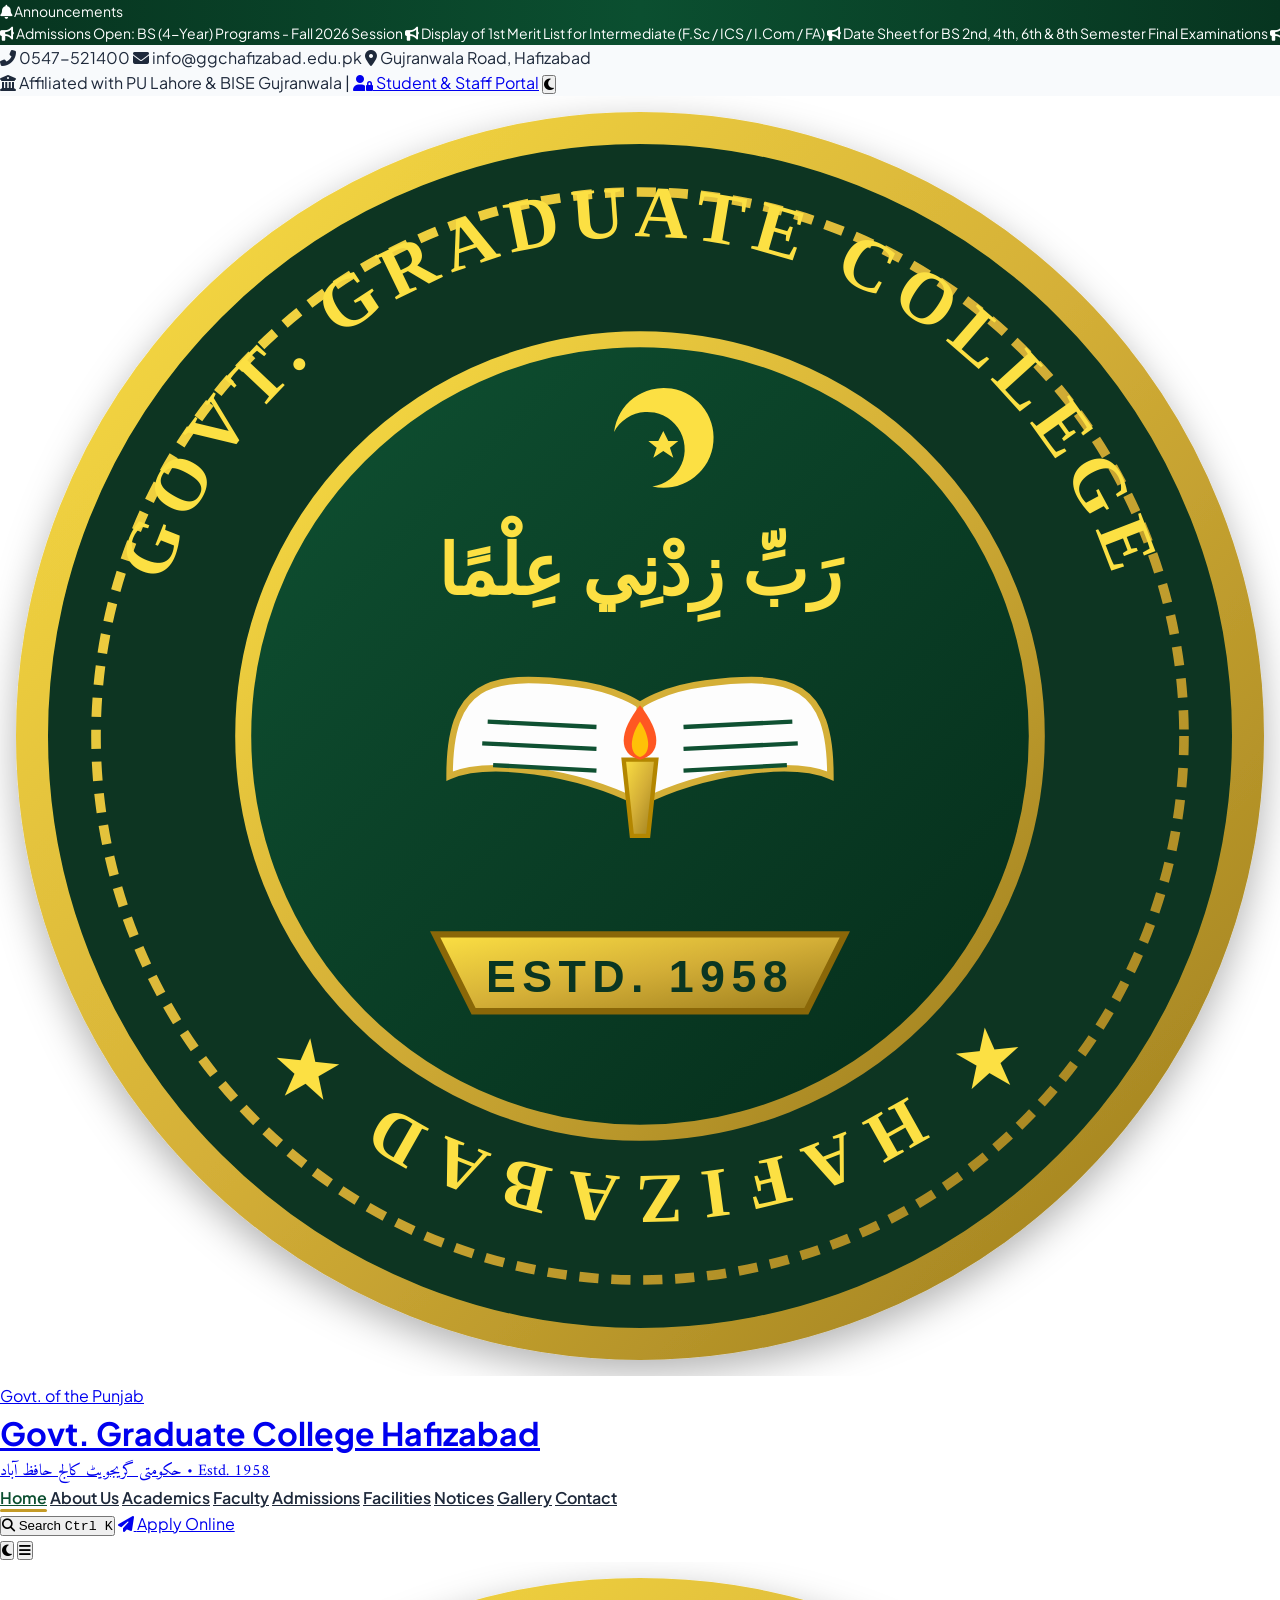
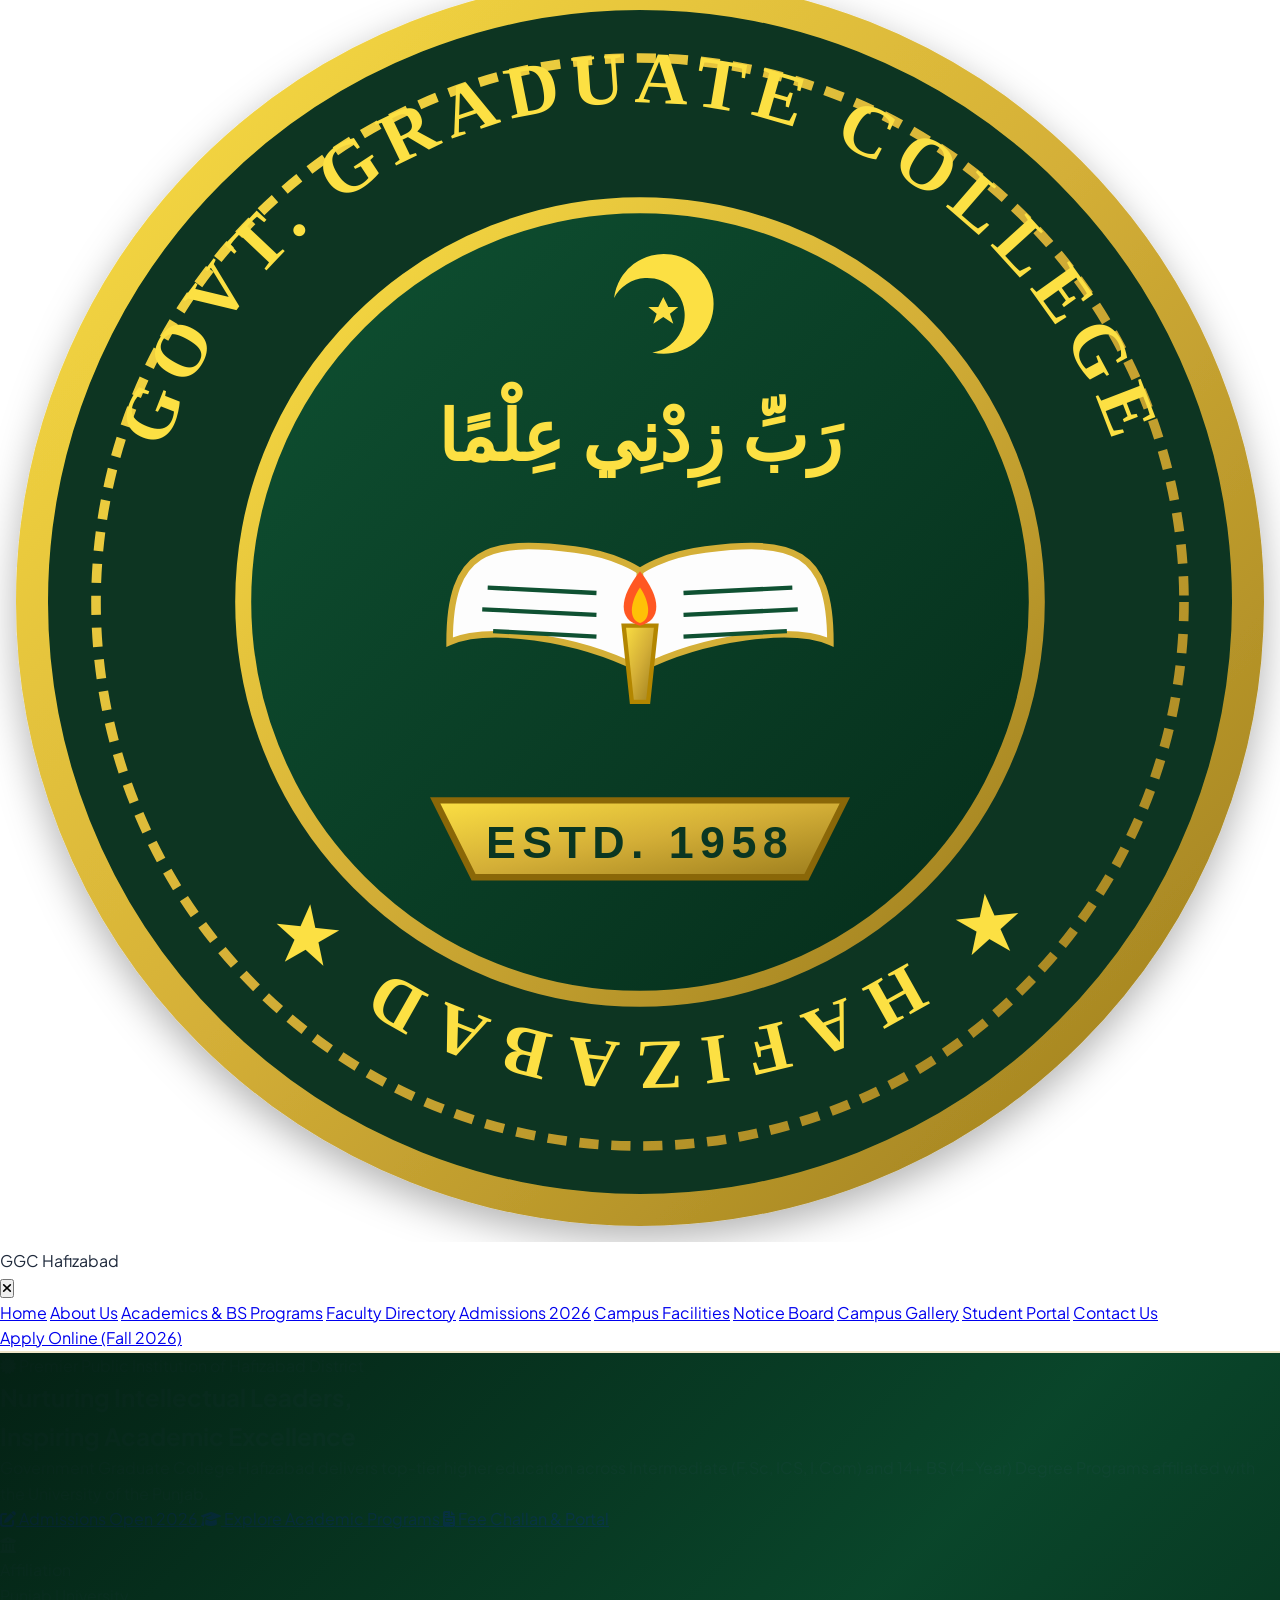
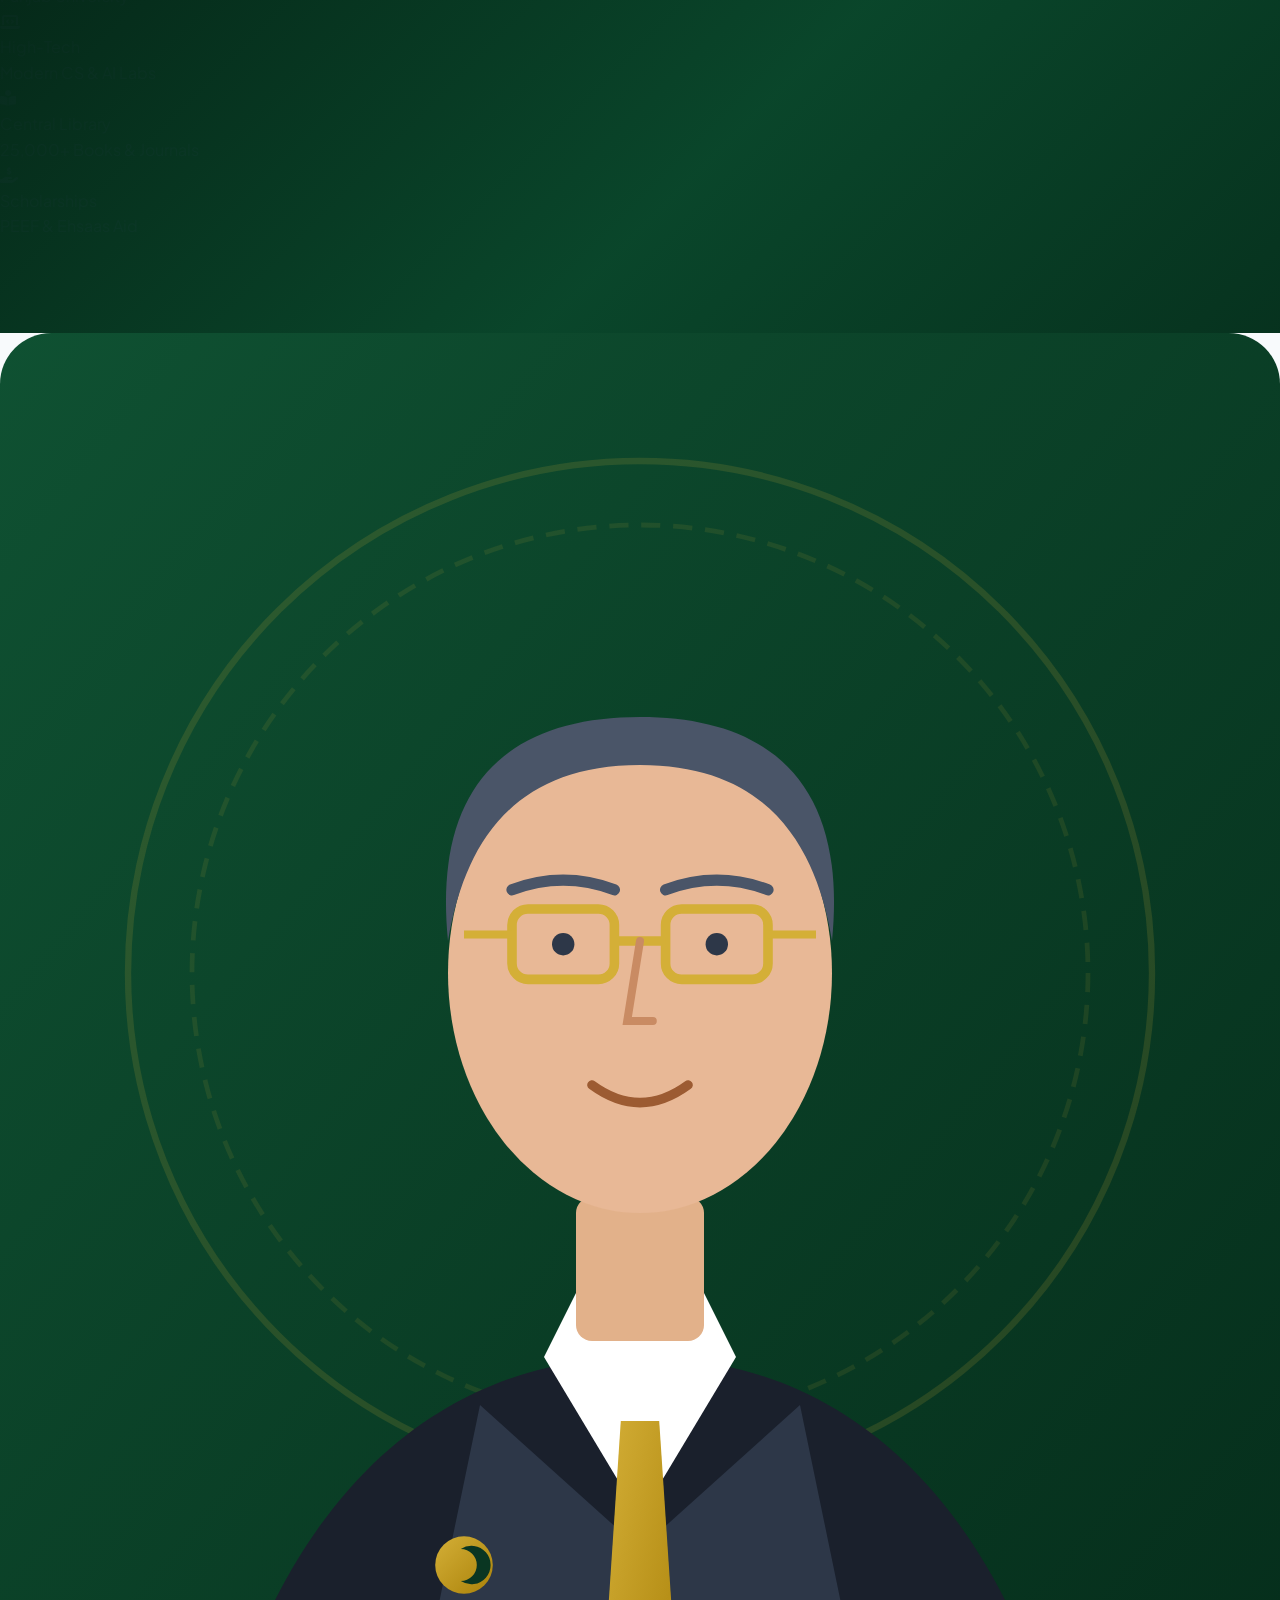
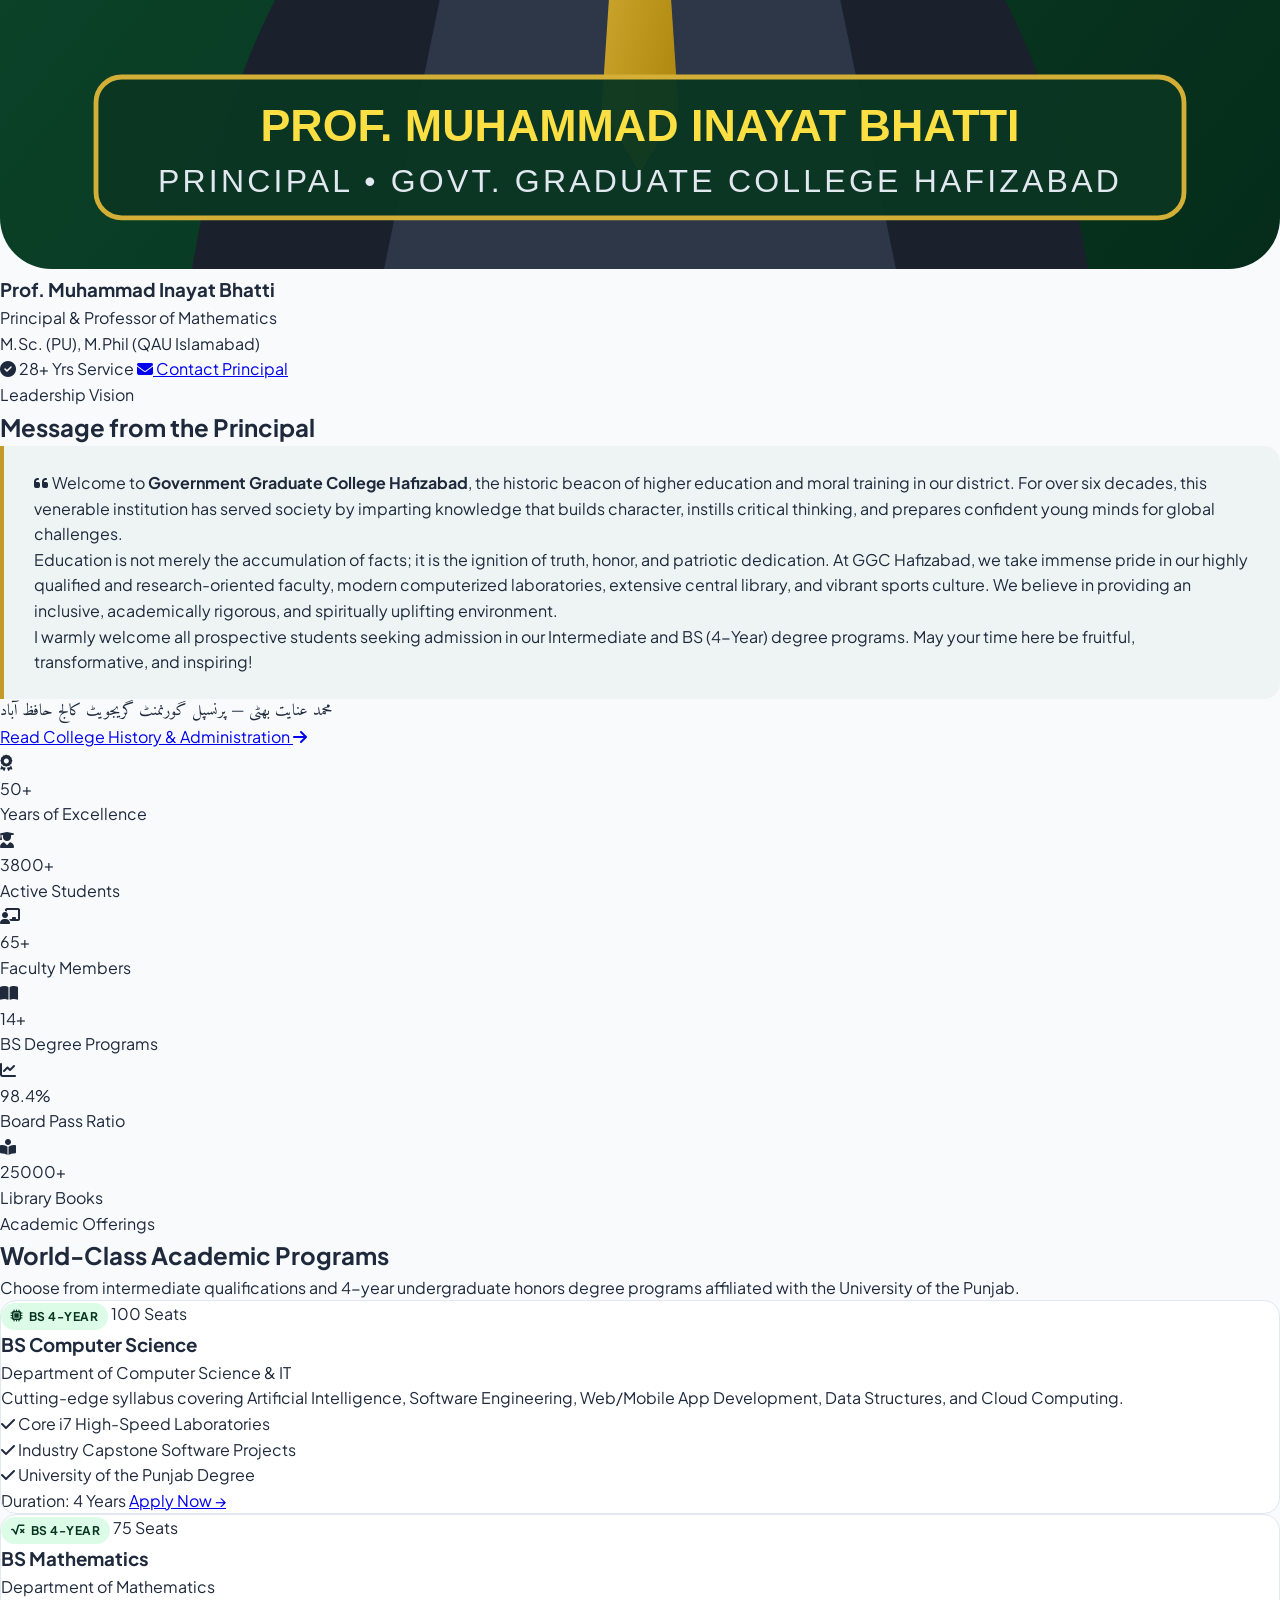
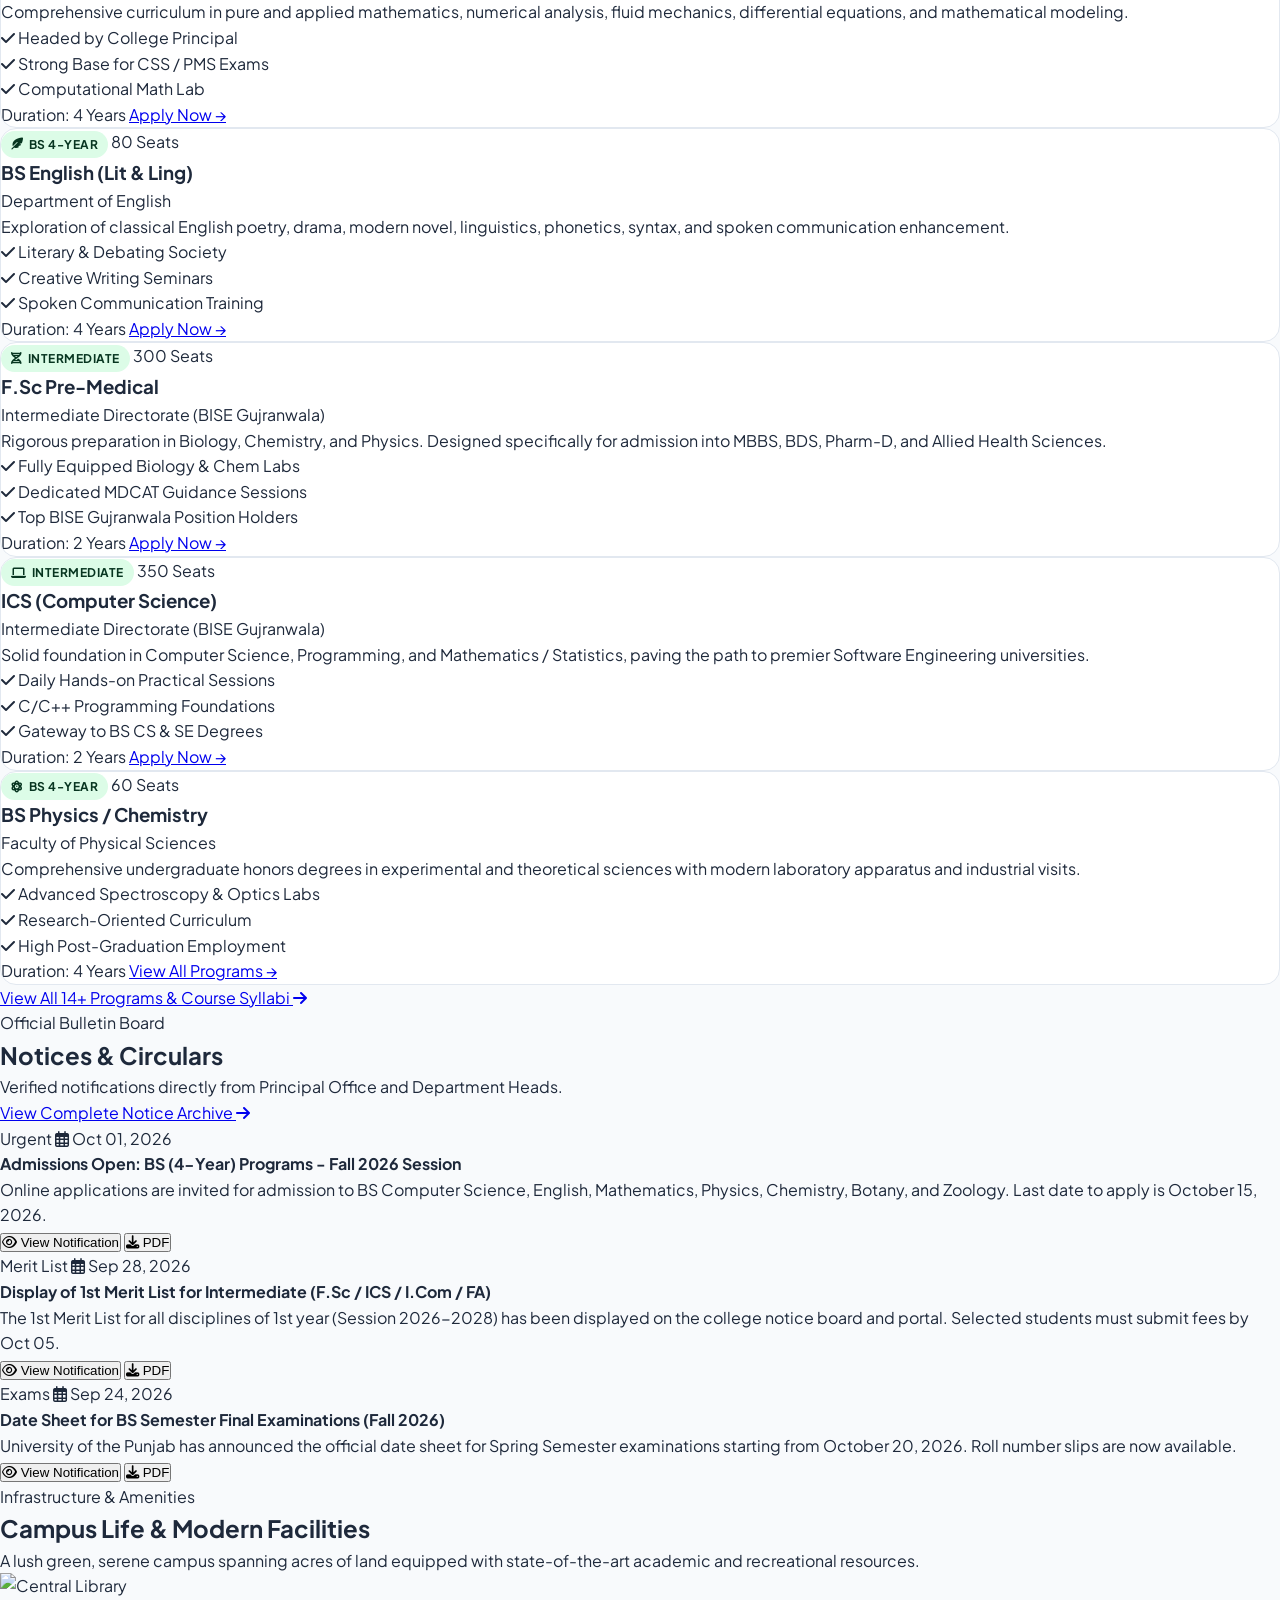
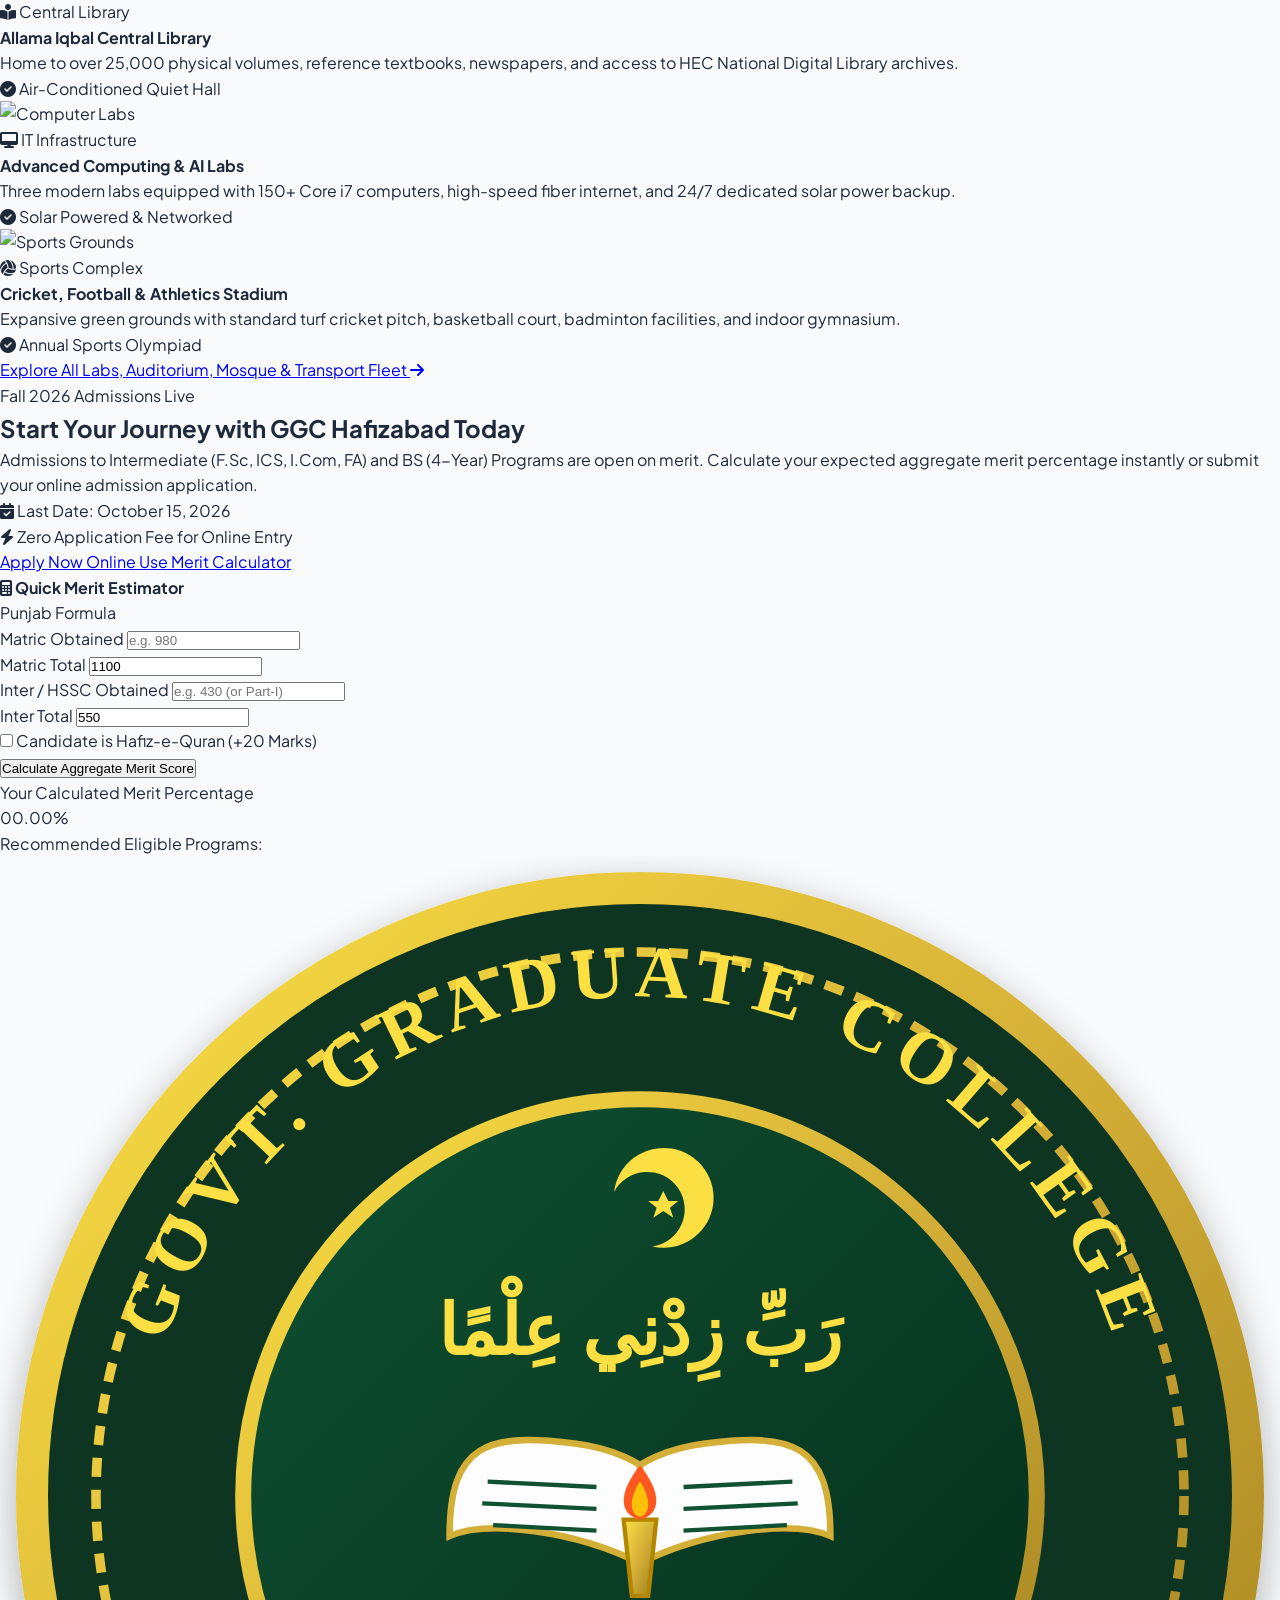
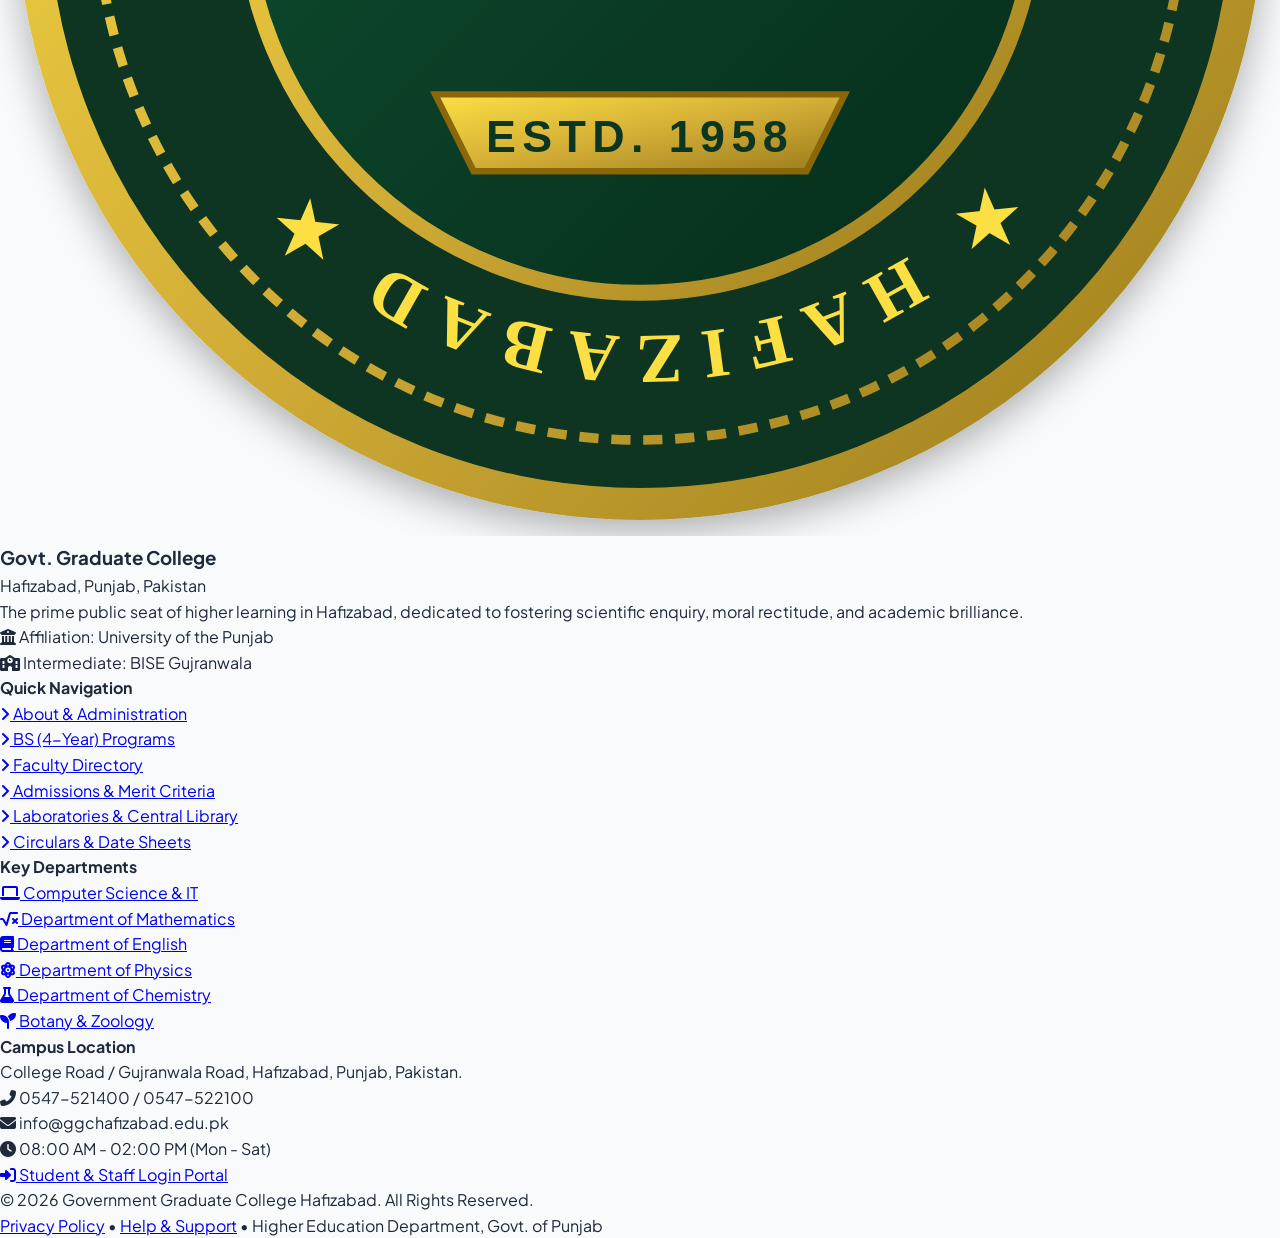
==== index.html @ 84db7dac "Initial commit: Govt. Graduate College Hafizabad complete website" ====
<!DOCTYPE html>
<html lang="en">
<head>
  <meta charset="UTF-8">
  <meta name="viewport" content="width=device-width, initial-scale=1.0">
  <title>Government Graduate College Hafizabad | Official Web Portal</title>
  <meta name="description" content="Official website of Government Graduate College Hafizabad. Offering Intermediate, BS (4-Year) Degree Programs, and Associate Degrees affiliated with University of the Punjab and BISE Gujranwala.">
  <link rel="icon" type="image/svg+xml" href="assets/images/logo.svg">
  
  <!-- Tailwind CSS via CDN -->
  <script src="https://cdn.tailwindcss.com"></script>
  <script>
    tailwind.config = {
      darkMode: 'class',
      theme: {
        extend: {
          colors: {
            clggreen: {
              DEFAULT: '#0b4f30',
              dark: '#073520',
              deep: '#042114',
              light: '#116840',
              50: '#f0fdf4'
            },
            clggold: {
              DEFAULT: '#c59b27',
              light: '#e6b83b',
              dark: '#997514',
              50: '#fefce8'
            }
          }
        }
      }
    }
  </script>

  <!-- Font Awesome Icons -->
  <link rel="stylesheet" href="https://cdnjs.cloudflare.com/ajax/libs/font-awesome/6.4.2/css/all.min.css">
  
  <!-- Custom Stylesheet -->
  <link rel="stylesheet" href="assets/css/style.css">
</head>
<body class="bg-slate-50 text-slate-800 transition-colors duration-300">

  <!-- ================= TOP NOTIFICATION MARQUEE ================= -->
  <div class="notice-marquee-wrapper py-2 px-4 flex items-center border-b border-clggold/40">
    <div class="flex items-center gap-2 bg-amber-500 text-slate-950 text-xs font-black px-2.5 py-0.5 rounded shadow-sm shrink-0 uppercase tracking-wider">
      <i class="fas fa-bell animate-pulse"></i> Announcements
    </div>
    <div class="overflow-hidden w-full ml-4">
      <div id="notice-ticker" class="marquee-content font-medium text-xs text-white">
        <!-- Injected via JavaScript from data.js -->
        <span>Loading latest college notices and announcements...</span>
      </div>
    </div>
  </div>

  <!-- ================= TOP INFO BAR ================= -->
  <div class="bg-clggreen-dark text-slate-200 text-xs py-1.5 px-4 hidden md:block border-b border-emerald-900/60">
    <div class="max-w-7xl mx-auto flex items-center justify-between">
      <div class="flex items-center gap-6">
        <span class="flex items-center gap-1.5"><i class="fas fa-phone-alt text-clggold"></i> 0547-521400</span>
        <span class="flex items-center gap-1.5"><i class="fas fa-envelope text-clggold"></i> info@ggchafizabad.edu.pk</span>
        <span class="flex items-center gap-1.5"><i class="fas fa-map-marker-alt text-clggold"></i> Gujranwala Road, Hafizabad</span>
      </div>
      <div class="flex items-center gap-5">
        <span class="text-emerald-300 font-semibold"><i class="fas fa-university mr-1"></i> Affiliated with PU Lahore & BISE Gujranwala</span>
        <span class="text-gray-400">|</span>
        <a href="student-portal.html" class="hover:text-clggold transition flex items-center gap-1"><i class="fas fa-user-lock"></i> Student & Staff Portal</a>
        <button class="theme-toggle-btn text-clggold hover:text-white transition ml-2" title="Toggle Dark/Light Mode">
          <i class="fas fa-moon"></i>
        </button>
      </div>
    </div>
  </div>

  <!-- ================= MAIN HEADER & NAVIGATION ================= -->
  <header class="header-glass sticky top-0 z-50 shadow-sm">
    <div class="max-w-7xl mx-auto px-4 sm:px-6 lg:px-8">
      <div class="flex items-center justify-between h-20">
        
        <!-- College Identity (Logo & Title) -->
        <a href="index.html" class="flex items-center gap-3.5 group">
          <img src="assets/images/logo.svg" alt="Govt. Graduate College Hafizabad Logo" class="w-14 h-14 sm:w-16 sm:h-16 group-hover:scale-105 transition duration-300">
          <div>
            <div class="text-xs uppercase font-extrabold tracking-widest text-clggreen dark:text-emerald-400 font-sans">
              Govt. of the Punjab
            </div>
            <h1 class="text-base sm:text-lg md:text-xl font-black text-slate-900 dark:text-white tracking-tight leading-tight">
              Govt. Graduate College Hafizabad
            </h1>
            <p class="text-xs font-semibold text-slate-500 dark:text-slate-400 urdu-font">
              حکومتی گریجویٹ کالج حافظ آباد • <span class="font-sans text-[11px]">Estd. 1958</span>
            </p>
          </div>
        </a>

        <!-- Desktop Navigation Menu -->
        <nav class="hidden lg:flex items-center gap-6 text-sm">
          <a href="index.html" class="nav-link">Home</a>
          <a href="about.html" class="nav-link">About Us</a>
          <a href="academics.html" class="nav-link">Academics</a>
          <a href="faculty.html" class="nav-link">Faculty</a>
          <a href="admissions.html" class="nav-link">Admissions</a>
          <a href="facilities.html" class="nav-link">Facilities</a>
          <a href="notices.html" class="nav-link">Notices</a>
          <a href="gallery.html" class="nav-link">Gallery</a>
          <a href="contact.html" class="nav-link">Contact</a>
        </nav>

        <!-- Right Side Quick Actions -->
        <div class="hidden sm:flex items-center gap-3">
          <button id="quick-search-trigger" class="px-3 py-2 text-xs font-semibold bg-slate-100 dark:bg-slate-800 text-slate-700 dark:text-slate-300 rounded-lg hover:bg-slate-200 transition flex items-center gap-2 border border-slate-200 dark:border-slate-700">
            <i class="fas fa-search text-clggreen dark:text-clggold"></i>
            <span>Search</span>
            <kbd class="hidden md:inline-block bg-white dark:bg-slate-900 border text-[10px] px-1.5 py-0.5 rounded shadow-xs font-mono">Ctrl K</kbd>
          </button>
          
          <a href="admissions.html" class="px-4 py-2 text-xs font-bold bg-clggreen hover:bg-clggreen-dark text-white rounded-lg shadow-md hover:shadow-lg transition duration-200 flex items-center gap-1.5 border border-clggold/40">
            <i class="fas fa-paper-plane text-clggold"></i>
            <span>Apply Online</span>
          </a>
        </div>

        <!-- Mobile Menu Hamburger & Theme Toggle -->
        <div class="flex items-center gap-2 lg:hidden">
          <button class="theme-toggle-btn p-2 text-slate-700 dark:text-slate-200 hover:text-clggreen">
            <i class="fas fa-moon text-lg"></i>
          </button>
          <button id="mobile-menu-toggle" class="p-2 text-slate-700 dark:text-slate-200 hover:text-clggreen focus:outline-none">
            <i class="fas fa-bars text-2xl"></i>
          </button>
        </div>

      </div>
    </div>

    <!-- Mobile Drawer Navigation -->
    <div id="mobile-menu" class="hidden fixed inset-0 z-50 bg-slate-950/80 backdrop-blur-sm lg:hidden">
      <div class="fixed inset-y-0 right-0 max-w-xs w-full bg-white dark:bg-slate-900 shadow-2xl p-6 flex flex-col justify-between overflow-y-auto">
        <div>
          <div class="flex items-center justify-between border-b pb-4 mb-6 dark:border-slate-800">
            <div class="flex items-center gap-2">
              <img src="assets/images/logo.svg" alt="Logo" class="w-10 h-10">
              <span class="font-bold text-sm text-clggreen dark:text-white">GGC Hafizabad</span>
            </div>
            <button id="mobile-menu-close" class="text-slate-400 hover:text-slate-700 dark:hover:text-white p-2">
              <i class="fas fa-times text-xl"></i>
            </button>
          </div>
          <nav class="flex flex-col gap-3 font-semibold text-sm">
            <a href="index.html" class="p-2 rounded-lg hover:bg-emerald-50 dark:hover:bg-emerald-950/40 text-clggreen dark:text-emerald-400">Home</a>
            <a href="about.html" class="p-2 rounded-lg hover:bg-emerald-50 dark:hover:bg-emerald-950/40 text-slate-700 dark:text-slate-200">About Us</a>
            <a href="academics.html" class="p-2 rounded-lg hover:bg-emerald-50 dark:hover:bg-emerald-950/40 text-slate-700 dark:text-slate-200">Academics & BS Programs</a>
            <a href="faculty.html" class="p-2 rounded-lg hover:bg-emerald-50 dark:hover:bg-emerald-950/40 text-slate-700 dark:text-slate-200">Faculty Directory</a>
            <a href="admissions.html" class="p-2 rounded-lg hover:bg-emerald-50 dark:hover:bg-emerald-950/40 text-slate-700 dark:text-slate-200">Admissions 2026</a>
            <a href="facilities.html" class="p-2 rounded-lg hover:bg-emerald-50 dark:hover:bg-emerald-950/40 text-slate-700 dark:text-slate-200">Campus Facilities</a>
            <a href="notices.html" class="p-2 rounded-lg hover:bg-emerald-50 dark:hover:bg-emerald-950/40 text-slate-700 dark:text-slate-200">Notice Board</a>
            <a href="gallery.html" class="p-2 rounded-lg hover:bg-emerald-50 dark:hover:bg-emerald-950/40 text-slate-700 dark:text-slate-200">Campus Gallery</a>
            <a href="student-portal.html" class="p-2 rounded-lg hover:bg-emerald-50 dark:hover:bg-emerald-950/40 text-slate-700 dark:text-slate-200">Student Portal</a>
            <a href="contact.html" class="p-2 rounded-lg hover:bg-emerald-50 dark:hover:bg-emerald-950/40 text-slate-700 dark:text-slate-200">Contact Us</a>
          </nav>
        </div>
        <div class="pt-6 border-t dark:border-slate-800">
          <a href="admissions.html" class="block w-full py-2.5 text-center font-bold text-sm bg-clggreen text-white rounded-xl shadow-md">
            Apply Online (Fall 2026)
          </a>
        </div>
      </div>
    </div>
  </header>

  <!-- ================= HERO SECTION WITH GRAND BANNER ================= -->
  <section class="hero-slider-container flex items-center justify-center text-white relative">
    <div class="hero-slide active" style="background-image: url('https://images.unsplash.com/photo-1541339907198-e08756dedf3f?auto=format&fit=crop&w=1600&q=80');"></div>
    <div class="hero-overlay"></div>

    <div class="relative z-10 max-w-6xl mx-auto px-4 py-20 text-center">
      
      <!-- Top Badge -->
      <div class="inline-flex items-center gap-2 px-4 py-1.5 rounded-full bg-white/10 backdrop-blur-md border border-clggold/40 text-clggold-light text-xs sm:text-sm font-semibold mb-6 uppercase tracking-wider animate-bounce">
        <i class="fas fa-certificate text-clggold"></i> Premier Public Institution of Hafizabad District
      </div>

      <!-- Main Headline -->
      <h1 class="text-3xl sm:text-5xl md:text-6xl font-black tracking-tight leading-tight mb-4 drop-shadow-md">
        Nurturing Intellectual Leaders, <br class="hidden sm:inline">
        <span class="text-transparent bg-clip-text bg-gradient-to-r from-amber-300 via-yellow-200 to-amber-400">
          Inspiring Academic Excellence
        </span>
      </h1>

      <p class="max-w-3xl mx-auto text-slate-200 text-sm sm:text-base md:text-lg mb-8 font-normal leading-relaxed">
        Government Graduate College Hafizabad delivers top-tier higher education across Intermediate (F.Sc, ICS, I.Com) and 14+ BS (4-Year) Degree Programs affiliated with the University of the Punjab.
      </p>

      <!-- Action Buttons -->
      <div class="flex flex-wrap items-center justify-center gap-4">
        <a href="admissions.html" class="px-7 py-3.5 bg-gradient-to-r from-amber-500 to-amber-600 hover:from-amber-600 hover:to-amber-700 text-slate-950 font-extrabold rounded-xl shadow-xl hover:shadow-2xl transition duration-300 transform hover:-translate-y-1 flex items-center gap-2 text-sm sm:text-base">
          <i class="fas fa-edit"></i> Admissions Open 2026
        </a>
        <a href="academics.html" class="px-7 py-3.5 bg-white/15 hover:bg-white/25 text-white font-bold rounded-xl backdrop-blur-md border border-white/30 transition duration-300 transform hover:-translate-y-1 flex items-center gap-2 text-sm sm:text-base">
          <i class="fas fa-graduation-cap"></i> Explore Academic Programs
        </a>
        <a href="student-portal.html" class="px-6 py-3.5 bg-clggreen-dark/80 hover:bg-clggreen-dark text-emerald-200 hover:text-white font-bold rounded-xl border border-clggold/40 transition duration-300 flex items-center gap-2 text-sm sm:text-base">
          <i class="fas fa-file-invoice"></i> Fee Challan & Portal
        </a>
      </div>

      <!-- Quick Badges Row -->
      <div class="grid grid-cols-2 md:grid-cols-4 gap-3 max-w-4xl mx-auto mt-12 text-left">
        <div class="bg-white/10 backdrop-blur-md p-3 rounded-xl border border-white/15 flex items-center gap-3">
          <div class="w-10 h-10 rounded-lg bg-amber-500/20 text-amber-300 flex items-center justify-center text-lg">
            <i class="fas fa-university"></i>
          </div>
          <div>
            <div class="text-xs text-slate-300">Affiliation</div>
            <div class="text-xs font-bold text-white">Punjab University</div>
          </div>
        </div>

        <div class="bg-white/10 backdrop-blur-md p-3 rounded-xl border border-white/15 flex items-center gap-3">
          <div class="w-10 h-10 rounded-lg bg-emerald-500/20 text-emerald-300 flex items-center justify-center text-lg">
            <i class="fas fa-laptop-code"></i>
          </div>
          <div>
            <div class="text-xs text-slate-300">High-Tech</div>
            <div class="text-xs font-bold text-white">Modern CS & AI Labs</div>
          </div>
        </div>

        <div class="bg-white/10 backdrop-blur-md p-3 rounded-xl border border-white/15 flex items-center gap-3">
          <div class="w-10 h-10 rounded-lg bg-yellow-500/20 text-yellow-300 flex items-center justify-center text-lg">
            <i class="fas fa-book-reader"></i>
          </div>
          <div>
            <div class="text-xs text-slate-300">Central Library</div>
            <div class="text-xs font-bold text-white">25,000+ Books & Journals</div>
          </div>
        </div>

        <div class="bg-white/10 backdrop-blur-md p-3 rounded-xl border border-white/15 flex items-center gap-3">
          <div class="w-10 h-10 rounded-lg bg-blue-500/20 text-blue-300 flex items-center justify-center text-lg">
            <i class="fas fa-hand-holding-usd"></i>
          </div>
          <div>
            <div class="text-xs text-slate-300">Scholarships</div>
            <div class="text-xs font-bold text-white">PEEF & Ehsaas Aid</div>
          </div>
        </div>
      </div>

    </div>
  </section>

  <!-- ================= PRINCIPAL'S MESSAGE (PROMINENT FEATURE) ================= -->
  <section class="py-16 bg-white dark:bg-slate-900 border-b border-slate-200 dark:border-slate-800">
    <div class="max-w-7xl mx-auto px-4 sm:px-6 lg:px-8">
      
      <div class="bg-gradient-to-br from-emerald-50 via-white to-amber-50/40 dark:from-slate-800 dark:via-slate-800 dark:to-emerald-950/30 rounded-3xl p-6 sm:p-10 md:p-12 border border-emerald-900/10 dark:border-emerald-700/30 shadow-xl">
        <div class="grid grid-cols-1 lg:grid-cols-12 gap-8 lg:gap-12 items-center">
          
          <!-- Principal Image / Portrait Graphic -->
          <div class="lg:col-span-4 flex flex-col items-center text-center">
            <div class="relative group">
              <div class="absolute -inset-1.5 bg-gradient-to-r from-clggreen to-clggold rounded-2xl blur opacity-30 group-hover:opacity-60 transition duration-300"></div>
              <img src="assets/images/principal.svg" alt="Principal Prof. Muhammad Inayat Bhatti" class="relative w-64 h-80 object-cover rounded-2xl shadow-xl border-4 border-white dark:border-slate-800">
            </div>
            
            <div class="mt-4">
              <h3 class="text-xl font-black text-slate-900 dark:text-white">Prof. Muhammad Inayat Bhatti</h3>
              <p class="text-xs font-bold text-clggreen dark:text-clggold uppercase tracking-wide">Principal & Professor of Mathematics</p>
              <p class="text-xs text-slate-500 dark:text-slate-400 mt-1">M.Sc. (PU), M.Phil (QAU Islamabad)</p>
            </div>
            
            <div class="mt-4 flex gap-2">
              <span class="px-3 py-1 bg-emerald-100 dark:bg-emerald-900/50 text-emerald-800 dark:text-emerald-300 text-xs font-semibold rounded-full">
                <i class="fas fa-check-circle mr-1"></i> 28+ Yrs Service
              </span>
              <a href="mailto:principal@ggchafizabad.edu.pk" class="px-3 py-1 bg-slate-200 dark:bg-slate-700 text-slate-700 dark:text-slate-300 text-xs font-semibold rounded-full hover:bg-clggreen hover:text-white transition">
                <i class="fas fa-envelope mr-1"></i> Contact Principal
              </a>
            </div>
          </div>

          <!-- Message Content -->
          <div class="lg:col-span-8">
            <div class="flex items-center gap-2 text-xs font-bold uppercase tracking-wider text-clggold mb-2">
              <span class="w-8 h-0.5 bg-clggold"></span> Leadership Vision
            </div>
            
            <h2 class="text-2xl sm:text-3xl md:text-4xl font-extrabold text-slate-900 dark:text-white mb-6">
              Message from the Principal
            </h2>

            <div class="quote-box text-slate-700 dark:text-slate-300 text-sm sm:text-base leading-relaxed space-y-4 mb-6">
              <p>
                <i class="fas fa-quote-left text-clggold text-2xl mr-2 opacity-50"></i>
                Welcome to <strong>Government Graduate College Hafizabad</strong>, the historic beacon of higher education and moral training in our district. For over six decades, this venerable institution has served society by imparting knowledge that builds character, instills critical thinking, and prepares confident young minds for global challenges.
              </p>
              <p>
                Education is not merely the accumulation of facts; it is the ignition of truth, honor, and patriotic dedication. At GGC Hafizabad, we take immense pride in our highly qualified and research-oriented faculty, modern computerized laboratories, extensive central library, and vibrant sports culture. We believe in providing an inclusive, academically rigorous, and spiritually uplifting environment.
              </p>
              <p>
                I warmly welcome all prospective students seeking admission in our Intermediate and BS (4-Year) degree programs. May your time here be fruitful, transformative, and inspiring!
              </p>
            </div>

            <!-- Signature & Affiliation -->
            <div class="flex flex-wrap items-center justify-between border-t border-slate-200 dark:border-slate-700/60 pt-4">
              <div class="urdu-font text-lg text-emerald-800 dark:text-emerald-400 font-bold">
                محمد عنایت بھٹی — پرنسپل گورنمنٹ گریجویٹ کالج حافظ آباد
              </div>
              <a href="about.html" class="inline-flex items-center gap-1.5 text-xs font-bold text-clggreen dark:text-clggold hover:underline">
                Read College History & Administration <i class="fas fa-arrow-right"></i>
              </a>
            </div>

          </div>

        </div>
      </div>

    </div>
  </section>

  <!-- ================= KEY STATS COUNTER ================= -->
  <section class="py-12 bg-clggreen text-white relative overflow-hidden">
    <div class="absolute inset-0 opacity-10 bg-[radial-gradient(#fff_1px,transparent_1px)] [background-size:16px_16px]"></div>
    
    <div class="max-w-7xl mx-auto px-4 sm:px-6 lg:px-8 relative z-10">
      <div class="grid grid-cols-2 md:grid-cols-3 lg:grid-cols-6 gap-6 text-center">
        
        <div class="p-4 bg-white/5 rounded-2xl backdrop-blur-xs border border-white/10">
          <i class="fas fa-award text-amber-400 text-2xl mb-2"></i>
          <div class="text-3xl font-extrabold stat-counter">50+</div>
          <div class="text-xs text-emerald-200 font-medium mt-1">Years of Excellence</div>
        </div>

        <div class="p-4 bg-white/5 rounded-2xl backdrop-blur-xs border border-white/10">
          <i class="fas fa-user-graduate text-amber-400 text-2xl mb-2"></i>
          <div class="text-3xl font-extrabold stat-counter">3800+</div>
          <div class="text-xs text-emerald-200 font-medium mt-1">Active Students</div>
        </div>

        <div class="p-4 bg-white/5 rounded-2xl backdrop-blur-xs border border-white/10">
          <i class="fas fa-chalkboard-teacher text-amber-400 text-2xl mb-2"></i>
          <div class="text-3xl font-extrabold stat-counter">65+</div>
          <div class="text-xs text-emerald-200 font-medium mt-1">Faculty Members</div>
        </div>

        <div class="p-4 bg-white/5 rounded-2xl backdrop-blur-xs border border-white/10">
          <i class="fas fa-book-open text-amber-400 text-2xl mb-2"></i>
          <div class="text-3xl font-extrabold stat-counter">14+</div>
          <div class="text-xs text-emerald-200 font-medium mt-1">BS Degree Programs</div>
        </div>

        <div class="p-4 bg-white/5 rounded-2xl backdrop-blur-xs border border-white/10">
          <i class="fas fa-chart-line text-amber-400 text-2xl mb-2"></i>
          <div class="text-3xl font-extrabold stat-counter">98.4%</div>
          <div class="text-xs text-emerald-200 font-medium mt-1">Board Pass Ratio</div>
        </div>

        <div class="p-4 bg-white/5 rounded-2xl backdrop-blur-xs border border-white/10">
          <i class="fas fa-book-reader text-amber-400 text-2xl mb-2"></i>
          <div class="text-3xl font-extrabold stat-counter">25000+</div>
          <div class="text-xs text-emerald-200 font-medium mt-1">Library Books</div>
        </div>

      </div>
    </div>
  </section>

  <!-- ================= ACADEMIC PROGRAMS SHOWCASE ================= -->
  <section class="py-16 bg-slate-50 dark:bg-slate-950">
    <div class="max-w-7xl mx-auto px-4 sm:px-6 lg:px-8">
      
      <div class="text-center max-w-3xl mx-auto mb-12">
        <span class="text-xs font-black uppercase tracking-wider text-clggreen dark:text-emerald-400 bg-emerald-100 dark:bg-emerald-950/70 px-3 py-1 rounded-full">
          Academic Offerings
        </span>
        <h2 class="text-3xl sm:text-4xl font-black text-slate-900 dark:text-white mt-3 mb-4">
          World-Class Academic Programs
        </h2>
        <p class="text-slate-600 dark:text-slate-400 text-sm sm:text-base">
          Choose from intermediate qualifications and 4-year undergraduate honors degree programs affiliated with the University of the Punjab.
        </p>
      </div>

      <!-- Programs Grid -->
      <div class="grid grid-cols-1 md:grid-cols-2 lg:grid-cols-3 gap-6">
        
        <!-- BS CS -->
        <div class="feature-card p-6 bg-white dark:bg-slate-900 flex flex-col justify-between">
          <div>
            <div class="flex items-center justify-between mb-4">
              <span class="badge-program"><i class="fas fa-microchip"></i> BS 4-Year</span>
              <span class="text-xs font-bold text-slate-400">100 Seats</span>
            </div>
            <h3 class="text-xl font-bold text-slate-900 dark:text-white mb-2">BS Computer Science</h3>
            <p class="text-xs text-clggreen dark:text-clggold font-semibold mb-3">Department of Computer Science & IT</p>
            <p class="text-xs text-slate-600 dark:text-slate-400 leading-relaxed mb-4">
              Cutting-edge syllabus covering Artificial Intelligence, Software Engineering, Web/Mobile App Development, Data Structures, and Cloud Computing.
            </p>
            <div class="space-y-1.5 text-xs text-slate-600 dark:text-slate-300 mb-6">
              <div><i class="fas fa-check text-emerald-500 mr-2"></i> Core i7 High-Speed Laboratories</div>
              <div><i class="fas fa-check text-emerald-500 mr-2"></i> Industry Capstone Software Projects</div>
              <div><i class="fas fa-check text-emerald-500 mr-2"></i> University of the Punjab Degree</div>
            </div>
          </div>
          <div class="pt-4 border-t dark:border-slate-800 flex items-center justify-between">
            <span class="text-xs font-semibold text-slate-500">Duration: 4 Years</span>
            <a href="admissions.html" class="text-xs font-bold text-clggreen dark:text-clggold hover:underline">Apply Now &rarr;</a>
          </div>
        </div>

        <!-- BS Mathematics -->
        <div class="feature-card p-6 bg-white dark:bg-slate-900 flex flex-col justify-between">
          <div>
            <div class="flex items-center justify-between mb-4">
              <span class="badge-program"><i class="fas fa-square-root-alt"></i> BS 4-Year</span>
              <span class="text-xs font-bold text-slate-400">75 Seats</span>
            </div>
            <h3 class="text-xl font-bold text-slate-900 dark:text-white mb-2">BS Mathematics</h3>
            <p class="text-xs text-clggreen dark:text-clggold font-semibold mb-3">Department of Mathematics</p>
            <p class="text-xs text-slate-600 dark:text-slate-400 leading-relaxed mb-4">
              Comprehensive curriculum in pure and applied mathematics, numerical analysis, fluid mechanics, differential equations, and mathematical modeling.
            </p>
            <div class="space-y-1.5 text-xs text-slate-600 dark:text-slate-300 mb-6">
              <div><i class="fas fa-check text-emerald-500 mr-2"></i> Headed by College Principal</div>
              <div><i class="fas fa-check text-emerald-500 mr-2"></i> Strong Base for CSS / PMS Exams</div>
              <div><i class="fas fa-check text-emerald-500 mr-2"></i> Computational Math Lab</div>
            </div>
          </div>
          <div class="pt-4 border-t dark:border-slate-800 flex items-center justify-between">
            <span class="text-xs font-semibold text-slate-500">Duration: 4 Years</span>
            <a href="admissions.html" class="text-xs font-bold text-clggreen dark:text-clggold hover:underline">Apply Now &rarr;</a>
          </div>
        </div>

        <!-- BS English -->
        <div class="feature-card p-6 bg-white dark:bg-slate-900 flex flex-col justify-between">
          <div>
            <div class="flex items-center justify-between mb-4">
              <span class="badge-program"><i class="fas fa-feather-alt"></i> BS 4-Year</span>
              <span class="text-xs font-bold text-slate-400">80 Seats</span>
            </div>
            <h3 class="text-xl font-bold text-slate-900 dark:text-white mb-2">BS English (Lit & Ling)</h3>
            <p class="text-xs text-clggreen dark:text-clggold font-semibold mb-3">Department of English</p>
            <p class="text-xs text-slate-600 dark:text-slate-400 leading-relaxed mb-4">
              Exploration of classical English poetry, drama, modern novel, linguistics, phonetics, syntax, and spoken communication enhancement.
            </p>
            <div class="space-y-1.5 text-xs text-slate-600 dark:text-slate-300 mb-6">
              <div><i class="fas fa-check text-emerald-500 mr-2"></i> Literary & Debating Society</div>
              <div><i class="fas fa-check text-emerald-500 mr-2"></i> Creative Writing Seminars</div>
              <div><i class="fas fa-check text-emerald-500 mr-2"></i> Spoken Communication Training</div>
            </div>
          </div>
          <div class="pt-4 border-t dark:border-slate-800 flex items-center justify-between">
            <span class="text-xs font-semibold text-slate-500">Duration: 4 Years</span>
            <a href="admissions.html" class="text-xs font-bold text-clggreen dark:text-clggold hover:underline">Apply Now &rarr;</a>
          </div>
        </div>

        <!-- F.Sc Pre-Medical -->
        <div class="feature-card p-6 bg-white dark:bg-slate-900 flex flex-col justify-between">
          <div>
            <div class="flex items-center justify-between mb-4">
              <span class="badge-program"><i class="fas fa-dna"></i> Intermediate</span>
              <span class="text-xs font-bold text-slate-400">300 Seats</span>
            </div>
            <h3 class="text-xl font-bold text-slate-900 dark:text-white mb-2">F.Sc Pre-Medical</h3>
            <p class="text-xs text-clggreen dark:text-clggold font-semibold mb-3">Intermediate Directorate (BISE Gujranwala)</p>
            <p class="text-xs text-slate-600 dark:text-slate-400 leading-relaxed mb-4">
              Rigorous preparation in Biology, Chemistry, and Physics. Designed specifically for admission into MBBS, BDS, Pharm-D, and Allied Health Sciences.
            </p>
            <div class="space-y-1.5 text-xs text-slate-600 dark:text-slate-300 mb-6">
              <div><i class="fas fa-check text-emerald-500 mr-2"></i> Fully Equipped Biology & Chem Labs</div>
              <div><i class="fas fa-check text-emerald-500 mr-2"></i> Dedicated MDCAT Guidance Sessions</div>
              <div><i class="fas fa-check text-emerald-500 mr-2"></i> Top BISE Gujranwala Position Holders</div>
            </div>
          </div>
          <div class="pt-4 border-t dark:border-slate-800 flex items-center justify-between">
            <span class="text-xs font-semibold text-slate-500">Duration: 2 Years</span>
            <a href="admissions.html" class="text-xs font-bold text-clggreen dark:text-clggold hover:underline">Apply Now &rarr;</a>
          </div>
        </div>

        <!-- ICS -->
        <div class="feature-card p-6 bg-white dark:bg-slate-900 flex flex-col justify-between">
          <div>
            <div class="flex items-center justify-between mb-4">
              <span class="badge-program"><i class="fas fa-laptop"></i> Intermediate</span>
              <span class="text-xs font-bold text-slate-400">350 Seats</span>
            </div>
            <h3 class="text-xl font-bold text-slate-900 dark:text-white mb-2">ICS (Computer Science)</h3>
            <p class="text-xs text-clggreen dark:text-clggold font-semibold mb-3">Intermediate Directorate (BISE Gujranwala)</p>
            <p class="text-xs text-slate-600 dark:text-slate-400 leading-relaxed mb-4">
              Solid foundation in Computer Science, Programming, and Mathematics / Statistics, paving the path to premier Software Engineering universities.
            </p>
            <div class="space-y-1.5 text-xs text-slate-600 dark:text-slate-300 mb-6">
              <div><i class="fas fa-check text-emerald-500 mr-2"></i> Daily Hands-on Practical Sessions</div>
              <div><i class="fas fa-check text-emerald-500 mr-2"></i> C/C++ Programming Foundations</div>
              <div><i class="fas fa-check text-emerald-500 mr-2"></i> Gateway to BS CS & SE Degrees</div>
            </div>
          </div>
          <div class="pt-4 border-t dark:border-slate-800 flex items-center justify-between">
            <span class="text-xs font-semibold text-slate-500">Duration: 2 Years</span>
            <a href="admissions.html" class="text-xs font-bold text-clggreen dark:text-clggold hover:underline">Apply Now &rarr;</a>
          </div>
        </div>

        <!-- BS Physics & Chemistry -->
        <div class="feature-card p-6 bg-white dark:bg-slate-900 flex flex-col justify-between">
          <div>
            <div class="flex items-center justify-between mb-4">
              <span class="badge-program"><i class="fas fa-atom"></i> BS 4-Year</span>
              <span class="text-xs font-bold text-slate-400">60 Seats</span>
            </div>
            <h3 class="text-xl font-bold text-slate-900 dark:text-white mb-2">BS Physics / Chemistry</h3>
            <p class="text-xs text-clggreen dark:text-clggold font-semibold mb-3">Faculty of Physical Sciences</p>
            <p class="text-xs text-slate-600 dark:text-slate-400 leading-relaxed mb-4">
              Comprehensive undergraduate honors degrees in experimental and theoretical sciences with modern laboratory apparatus and industrial visits.
            </p>
            <div class="space-y-1.5 text-xs text-slate-600 dark:text-slate-300 mb-6">
              <div><i class="fas fa-check text-emerald-500 mr-2"></i> Advanced Spectroscopy & Optics Labs</div>
              <div><i class="fas fa-check text-emerald-500 mr-2"></i> Research-Oriented Curriculum</div>
              <div><i class="fas fa-check text-emerald-500 mr-2"></i> High Post-Graduation Employment</div>
            </div>
          </div>
          <div class="pt-4 border-t dark:border-slate-800 flex items-center justify-between">
            <span class="text-xs font-semibold text-slate-500">Duration: 4 Years</span>
            <a href="academics.html" class="text-xs font-bold text-clggreen dark:text-clggold hover:underline">View All Programs &rarr;</a>
          </div>
        </div>

      </div>

      <div class="text-center mt-10">
        <a href="academics.html" class="inline-flex items-center gap-2 px-6 py-3 bg-clggreen text-white font-bold rounded-xl shadow hover:bg-clggreen-dark transition">
          <span>View All 14+ Programs & Course Syllabi</span>
          <i class="fas fa-arrow-right"></i>
        </a>
      </div>

    </div>
  </section>

  <!-- ================= LATEST NOTICES & ANNOUNCEMENTS ================= -->
  <section class="py-16 bg-white dark:bg-slate-900 border-t border-slate-200 dark:border-slate-800">
    <div class="max-w-7xl mx-auto px-4 sm:px-6 lg:px-8">
      
      <div class="flex flex-col md:flex-row md:items-end justify-between mb-10 gap-4">
        <div>
          <span class="text-xs font-bold uppercase tracking-wider text-amber-600 dark:text-amber-400 bg-amber-50 dark:bg-amber-950/60 px-3 py-1 rounded-full">
            Official Bulletin Board
          </span>
          <h2 class="text-3xl font-black text-slate-900 dark:text-white mt-2">
            Notices & Circulars
          </h2>
          <p class="text-slate-500 text-xs sm:text-sm mt-1">Verified notifications directly from Principal Office and Department Heads.</p>
        </div>
        <a href="notices.html" class="inline-flex items-center gap-1.5 text-xs font-bold text-clggreen dark:text-clggold hover:underline">
          View Complete Notice Archive <i class="fas fa-arrow-right"></i>
        </a>
      </div>

      <!-- Notices Cards -->
      <div class="grid grid-cols-1 md:grid-cols-3 gap-6">
        
        <!-- Notice 1 -->
        <div class="bg-slate-50 dark:bg-slate-800/60 p-6 rounded-2xl border border-slate-200 dark:border-slate-700/60 hover:shadow-lg transition flex flex-col justify-between">
          <div>
            <div class="flex items-center justify-between mb-3">
              <span class="px-2.5 py-0.5 rounded text-[11px] font-black uppercase bg-red-100 text-red-700">Urgent</span>
              <span class="text-xs text-slate-500"><i class="far fa-calendar-alt mr-1"></i> Oct 01, 2026</span>
            </div>
            <h4 class="font-bold text-slate-900 dark:text-white text-base mb-2 hover:text-clggreen cursor-pointer" onclick="viewNoticeModal(101)">
              Admissions Open: BS (4-Year) Programs - Fall 2026 Session
            </h4>
            <p class="text-xs text-slate-600 dark:text-slate-400 line-clamp-3 mb-4">
              Online applications are invited for admission to BS Computer Science, English, Mathematics, Physics, Chemistry, Botany, and Zoology. Last date to apply is October 15, 2026.
            </p>
          </div>
          <div class="pt-3 border-t dark:border-slate-700 flex items-center justify-between">
            <button onclick="viewNoticeModal(101)" class="text-xs font-bold text-clggreen dark:text-clggold flex items-center gap-1 hover:underline">
              <i class="far fa-eye"></i> View Notification
            </button>
            <button onclick="downloadFakePdf('Admissions Open: BS (4-Year) Programs')" class="text-xs text-slate-500 hover:text-slate-800 dark:hover:text-white">
              <i class="fas fa-download"></i> PDF
            </button>
          </div>
        </div>

        <!-- Notice 2 -->
        <div class="bg-slate-50 dark:bg-slate-800/60 p-6 rounded-2xl border border-slate-200 dark:border-slate-700/60 hover:shadow-lg transition flex flex-col justify-between">
          <div>
            <div class="flex items-center justify-between mb-3">
              <span class="px-2.5 py-0.5 rounded text-[11px] font-black uppercase bg-emerald-100 text-emerald-800">Merit List</span>
              <span class="text-xs text-slate-500"><i class="far fa-calendar-alt mr-1"></i> Sep 28, 2026</span>
            </div>
            <h4 class="font-bold text-slate-900 dark:text-white text-base mb-2 hover:text-clggreen cursor-pointer" onclick="viewNoticeModal(102)">
              Display of 1st Merit List for Intermediate (F.Sc / ICS / I.Com / FA)
            </h4>
            <p class="text-xs text-slate-600 dark:text-slate-400 line-clamp-3 mb-4">
              The 1st Merit List for all disciplines of 1st year (Session 2026-2028) has been displayed on the college notice board and portal. Selected students must submit fees by Oct 05.
            </p>
          </div>
          <div class="pt-3 border-t dark:border-slate-700 flex items-center justify-between">
            <button onclick="viewNoticeModal(102)" class="text-xs font-bold text-clggreen dark:text-clggold flex items-center gap-1 hover:underline">
              <i class="far fa-eye"></i> View Notification
            </button>
            <button onclick="downloadFakePdf('Display of 1st Merit List')" class="text-xs text-slate-500 hover:text-slate-800 dark:hover:text-white">
              <i class="fas fa-download"></i> PDF
            </button>
          </div>
        </div>

        <!-- Notice 3 -->
        <div class="bg-slate-50 dark:bg-slate-800/60 p-6 rounded-2xl border border-slate-200 dark:border-slate-700/60 hover:shadow-lg transition flex flex-col justify-between">
          <div>
            <div class="flex items-center justify-between mb-3">
              <span class="px-2.5 py-0.5 rounded text-[11px] font-black uppercase bg-blue-100 text-blue-800">Exams</span>
              <span class="text-xs text-slate-500"><i class="far fa-calendar-alt mr-1"></i> Sep 24, 2026</span>
            </div>
            <h4 class="font-bold text-slate-900 dark:text-white text-base mb-2 hover:text-clggreen cursor-pointer" onclick="viewNoticeModal(103)">
              Date Sheet for BS Semester Final Examinations (Fall 2026)
            </h4>
            <p class="text-xs text-slate-600 dark:text-slate-400 line-clamp-3 mb-4">
              University of the Punjab has announced the official date sheet for Spring Semester examinations starting from October 20, 2026. Roll number slips are now available.
            </p>
          </div>
          <div class="pt-3 border-t dark:border-slate-700 flex items-center justify-between">
            <button onclick="viewNoticeModal(103)" class="text-xs font-bold text-clggreen dark:text-clggold flex items-center gap-1 hover:underline">
              <i class="far fa-eye"></i> View Notification
            </button>
            <button onclick="downloadFakePdf('Date Sheet for BS Final Examinations')" class="text-xs text-slate-500 hover:text-slate-800 dark:hover:text-white">
              <i class="fas fa-download"></i> PDF
            </button>
          </div>
        </div>

      </div>

    </div>
  </section>

  <!-- ================= CAMPUS FACILITIES SHOWCASE ================= -->
  <section class="py-16 bg-slate-50 dark:bg-slate-950">
    <div class="max-w-7xl mx-auto px-4 sm:px-6 lg:px-8">
      
      <div class="text-center max-w-3xl mx-auto mb-12">
        <span class="text-xs font-bold uppercase tracking-wider text-clggreen dark:text-emerald-400 bg-emerald-100 dark:bg-emerald-950/70 px-3 py-1 rounded-full">
          Infrastructure & Amenities
        </span>
        <h2 class="text-3xl sm:text-4xl font-black text-slate-900 dark:text-white mt-3 mb-3">
          Campus Life & Modern Facilities
        </h2>
        <p class="text-slate-600 dark:text-slate-400 text-sm">
          A lush green, serene campus spanning acres of land equipped with state-of-the-art academic and recreational resources.
        </p>
      </div>

      <div class="grid grid-cols-1 md:grid-cols-3 gap-6">
        
        <!-- Facility 1: Library -->
        <div class="group bg-white dark:bg-slate-900 rounded-2xl overflow-hidden shadow-sm hover:shadow-xl transition border border-slate-200 dark:border-slate-800">
          <div class="h-48 overflow-hidden relative">
            <img src="https://images.unsplash.com/photo-1521587760476-6c12a4b040da?auto=format&fit=crop&w=800&q=80" alt="Central Library" class="w-full h-full object-cover group-hover:scale-105 transition duration-500">
            <div class="absolute inset-0 bg-gradient-to-t from-slate-950/70 via-transparent to-transparent"></div>
            <span class="absolute bottom-3 left-3 bg-emerald-700 text-white text-xs font-bold px-2.5 py-1 rounded-md">
              <i class="fas fa-book-reader mr-1"></i> Central Library
            </span>
          </div>
          <div class="p-5">
            <h4 class="font-bold text-slate-900 dark:text-white text-base mb-1">Allama Iqbal Central Library</h4>
            <p class="text-xs text-slate-600 dark:text-slate-400 mb-3">
              Home to over 25,000 physical volumes, reference textbooks, newspapers, and access to HEC National Digital Library archives.
            </p>
            <div class="flex items-center gap-2 text-xs font-semibold text-emerald-700 dark:text-emerald-400">
              <i class="fas fa-check-circle"></i> Air-Conditioned Quiet Hall
            </div>
          </div>
        </div>

        <!-- Facility 2: Computer Labs -->
        <div class="group bg-white dark:bg-slate-900 rounded-2xl overflow-hidden shadow-sm hover:shadow-xl transition border border-slate-200 dark:border-slate-800">
          <div class="h-48 overflow-hidden relative">
            <img src="https://images.unsplash.com/photo-1562774053-701939374585?auto=format&fit=crop&w=800&q=80" alt="Computer Labs" class="w-full h-full object-cover group-hover:scale-105 transition duration-500">
            <div class="absolute inset-0 bg-gradient-to-t from-slate-950/70 via-transparent to-transparent"></div>
            <span class="absolute bottom-3 left-3 bg-clggold text-slate-950 text-xs font-bold px-2.5 py-1 rounded-md">
              <i class="fas fa-desktop mr-1"></i> IT Infrastructure
            </span>
          </div>
          <div class="p-5">
            <h4 class="font-bold text-slate-900 dark:text-white text-base mb-1">Advanced Computing & AI Labs</h4>
            <p class="text-xs text-slate-600 dark:text-slate-400 mb-3">
              Three modern labs equipped with 150+ Core i7 computers, high-speed fiber internet, and 24/7 dedicated solar power backup.
            </p>
            <div class="flex items-center gap-2 text-xs font-semibold text-emerald-700 dark:text-emerald-400">
              <i class="fas fa-check-circle"></i> Solar Powered & Networked
            </div>
          </div>
        </div>

        <!-- Facility 3: Sports Grounds -->
        <div class="group bg-white dark:bg-slate-900 rounded-2xl overflow-hidden shadow-sm hover:shadow-xl transition border border-slate-200 dark:border-slate-800">
          <div class="h-48 overflow-hidden relative">
            <img src="https://images.unsplash.com/photo-1461896836934-ffe607ba8211?auto=format&fit=crop&w=800&q=80" alt="Sports Grounds" class="w-full h-full object-cover group-hover:scale-105 transition duration-500">
            <div class="absolute inset-0 bg-gradient-to-t from-slate-950/70 via-transparent to-transparent"></div>
            <span class="absolute bottom-3 left-3 bg-emerald-800 text-white text-xs font-bold px-2.5 py-1 rounded-md">
              <i class="fas fa-volleyball-ball mr-1"></i> Sports Complex
            </span>
          </div>
          <div class="p-5">
            <h4 class="font-bold text-slate-900 dark:text-white text-base mb-1">Cricket, Football & Athletics Stadium</h4>
            <p class="text-xs text-slate-600 dark:text-slate-400 mb-3">
              Expansive green grounds with standard turf cricket pitch, basketball court, badminton facilities, and indoor gymnasium.
            </p>
            <div class="flex items-center gap-2 text-xs font-semibold text-emerald-700 dark:text-emerald-400">
              <i class="fas fa-check-circle"></i> Annual Sports Olympiad
            </div>
          </div>
        </div>

      </div>

      <div class="text-center mt-10">
        <a href="facilities.html" class="inline-flex items-center gap-2 px-6 py-2.5 text-xs font-bold bg-slate-200 dark:bg-slate-800 text-slate-800 dark:text-slate-200 rounded-xl hover:bg-clggreen hover:text-white transition">
          <span>Explore All Labs, Auditorium, Mosque & Transport Fleet</span>
          <i class="fas fa-arrow-right"></i>
        </a>
      </div>

    </div>
  </section>

  <!-- ================= ADMISSION CALLOUT WITH MERIT CALCULATOR PREVIEW ================= -->
  <section class="py-16 bg-gradient-to-r from-clggreen-deep via-clggreen to-clggreen-dark text-white relative">
    <div class="max-w-7xl mx-auto px-4 sm:px-6 lg:px-8">
      
      <div class="grid grid-cols-1 lg:grid-cols-2 gap-10 items-center">
        <div>
          <span class="text-xs font-bold uppercase tracking-widest text-clggold-light bg-black/30 px-3 py-1 rounded-full border border-clggold/30">
            Fall 2026 Admissions Live
          </span>
          <h2 class="text-3xl sm:text-4xl font-black mt-4 mb-4 leading-tight">
            Start Your Journey with GGC Hafizabad Today
          </h2>
          <p class="text-slate-200 text-sm sm:text-base leading-relaxed mb-6">
            Admissions to Intermediate (F.Sc, ICS, I.Com, FA) and BS (4-Year) Programs are open on merit. Calculate your expected aggregate merit percentage instantly or submit your online admission application.
          </p>

          <div class="flex flex-wrap gap-4 text-xs font-semibold">
            <div class="flex items-center gap-2 bg-white/10 px-3 py-2 rounded-lg border border-white/10">
              <i class="fas fa-calendar-check text-clggold"></i> Last Date: October 15, 2026
            </div>
            <div class="flex items-center gap-2 bg-white/10 px-3 py-2 rounded-lg border border-white/10">
              <i class="fas fa-bolt text-clggold"></i> Zero Application Fee for Online Entry
            </div>
          </div>

          <div class="mt-8 flex flex-wrap gap-3">
            <a href="admissions.html" class="px-6 py-3 bg-amber-500 hover:bg-amber-600 text-slate-950 font-black rounded-xl text-sm shadow-lg transition">
              Apply Now Online
            </a>
            <a href="admissions.html#calculator" class="px-6 py-3 bg-white/10 hover:bg-white/20 text-white font-bold rounded-xl text-sm border border-white/20 transition">
              Use Merit Calculator
            </a>
          </div>
        </div>

        <!-- Quick Interactive Merit Mini-Form -->
        <div class="bg-white dark:bg-slate-900 p-6 sm:p-8 rounded-2xl shadow-2xl text-slate-800 dark:text-slate-100 border border-amber-500/30">
          <div class="flex items-center justify-between border-b pb-3 mb-4 dark:border-slate-800">
            <h4 class="font-bold text-base text-clggreen dark:text-emerald-400">
              <i class="fas fa-calculator text-clggold mr-2"></i> Quick Merit Estimator
            </h4>
            <span class="text-[11px] bg-emerald-100 text-emerald-800 font-bold px-2 py-0.5 rounded">Punjab Formula</span>
          </div>

          <form id="merit-calc-form" class="space-y-4">
            <div class="grid grid-cols-2 gap-3">
              <div>
                <label class="block text-xs font-semibold text-slate-600 dark:text-slate-400 mb-1">Matric Obtained</label>
                <input type="number" id="calc-matric-obt" required placeholder="e.g. 980" class="w-full p-2.5 text-xs rounded-lg border dark:bg-slate-800 dark:border-slate-700">
              </div>
              <div>
                <label class="block text-xs font-semibold text-slate-600 dark:text-slate-400 mb-1">Matric Total</label>
                <input type="number" id="calc-matric-total" value="1100" class="w-full p-2.5 text-xs rounded-lg border dark:bg-slate-800 dark:border-slate-700">
              </div>
            </div>

            <div class="grid grid-cols-2 gap-3">
              <div>
                <label class="block text-xs font-semibold text-slate-600 dark:text-slate-400 mb-1">Inter / HSSC Obtained</label>
                <input type="number" id="calc-inter-obt" required placeholder="e.g. 430 (or Part-I)" class="w-full p-2.5 text-xs rounded-lg border dark:bg-slate-800 dark:border-slate-700">
              </div>
              <div>
                <label class="block text-xs font-semibold text-slate-600 dark:text-slate-400 mb-1">Inter Total</label>
                <input type="number" id="calc-inter-total" value="550" class="w-full p-2.5 text-xs rounded-lg border dark:bg-slate-800 dark:border-slate-700">
              </div>
            </div>

            <div class="flex items-center gap-2">
              <input type="checkbox" id="calc-hafiz" class="rounded text-clggreen focus:ring-emerald-500">
              <label for="calc-hafiz" class="text-xs text-slate-600 dark:text-slate-300">Candidate is Hafiz-e-Quran (+20 Marks)</label>
            </div>

            <button type="submit" class="w-full py-2.5 bg-clggreen hover:bg-clggreen-dark text-white font-bold text-xs rounded-xl shadow transition">
              Calculate Aggregate Merit Score
            </button>
          </form>

          <!-- Result Container (Initially hidden) -->
          <div id="merit-result-box" class="hidden mt-4 p-4 rounded-xl bg-emerald-50 dark:bg-emerald-950/40 border border-emerald-300 dark:border-emerald-800 text-center">
            <div class="text-xs text-slate-600 dark:text-slate-400">Your Calculated Merit Percentage</div>
            <div id="merit-score" class="text-3xl font-black text-clggreen dark:text-emerald-400 my-1">00.00%</div>
            <div id="merit-breakdown"></div>
            <div class="mt-3 text-left">
              <div class="text-[11px] font-bold text-slate-700 dark:text-slate-300 mb-1.5">Recommended Eligible Programs:</div>
              <div id="eligible-programs-list" class="flex flex-wrap gap-1.5"></div>
            </div>
          </div>

        </div>
      </div>

    </div>
  </section>

  <!-- ================= FOOTER ================= -->
  <footer class="bg-slate-950 text-slate-300 pt-16 pb-8 border-t-4 border-clggold">
    <div class="max-w-7xl mx-auto px-4 sm:px-6 lg:px-8">
      
      <div class="grid grid-cols-1 md:grid-cols-2 lg:grid-cols-4 gap-10 mb-12">
        
        <!-- Column 1: Identity -->
        <div>
          <div class="flex items-center gap-3 mb-4">
            <img src="assets/images/logo.svg" alt="Crest" class="w-12 h-12">
            <div>
              <h3 class="text-white font-bold text-sm">Govt. Graduate College</h3>
              <p class="text-xs text-clggold font-medium">Hafizabad, Punjab, Pakistan</p>
            </div>
          </div>
          <p class="text-xs text-slate-400 leading-relaxed mb-4">
            The prime public seat of higher learning in Hafizabad, dedicated to fostering scientific enquiry, moral rectitude, and academic brilliance.
          </p>
          <div class="text-xs space-y-1 text-slate-400">
            <div><i class="fas fa-university text-clggold mr-1.5"></i> Affiliation: University of the Punjab</div>
            <div><i class="fas fa-school text-clggold mr-1.5"></i> Intermediate: BISE Gujranwala</div>
          </div>
        </div>

        <!-- Column 2: Quick Links -->
        <div>
          <h4 class="text-white text-sm font-bold uppercase tracking-wider mb-4 border-l-2 border-clggold pl-2">Quick Navigation</h4>
          <ul class="text-xs space-y-2 text-slate-400">
            <li><a href="about.html" class="hover:text-clggold transition"><i class="fas fa-angle-right mr-1"></i> About & Administration</a></li>
            <li><a href="academics.html" class="hover:text-clggold transition"><i class="fas fa-angle-right mr-1"></i> BS (4-Year) Programs</a></li>
            <li><a href="faculty.html" class="hover:text-clggold transition"><i class="fas fa-angle-right mr-1"></i> Faculty Directory</a></li>
            <li><a href="admissions.html" class="hover:text-clggold transition"><i class="fas fa-angle-right mr-1"></i> Admissions & Merit Criteria</a></li>
            <li><a href="facilities.html" class="hover:text-clggold transition"><i class="fas fa-angle-right mr-1"></i> Laboratories & Central Library</a></li>
            <li><a href="notices.html" class="hover:text-clggold transition"><i class="fas fa-angle-right mr-1"></i> Circulars & Date Sheets</a></li>
          </ul>
        </div>

        <!-- Column 3: Academic Faculties -->
        <div>
          <h4 class="text-white text-sm font-bold uppercase tracking-wider mb-4 border-l-2 border-clggold pl-2">Key Departments</h4>
          <ul class="text-xs space-y-2 text-slate-400">
            <li><a href="academics.html" class="hover:text-clggold transition"><i class="fas fa-laptop mr-1"></i> Computer Science & IT</a></li>
            <li><a href="academics.html" class="hover:text-clggold transition"><i class="fas fa-square-root-alt mr-1"></i> Department of Mathematics</a></li>
            <li><a href="academics.html" class="hover:text-clggold transition"><i class="fas fa-book mr-1"></i> Department of English</a></li>
            <li><a href="academics.html" class="hover:text-clggold transition"><i class="fas fa-atom mr-1"></i> Department of Physics</a></li>
            <li><a href="academics.html" class="hover:text-clggold transition"><i class="fas fa-flask mr-1"></i> Department of Chemistry</a></li>
            <li><a href="academics.html" class="hover:text-clggold transition"><i class="fas fa-seedling mr-1"></i> Botany & Zoology</a></li>
          </ul>
        </div>

        <!-- Column 4: Contact & Office -->
        <div>
          <h4 class="text-white text-sm font-bold uppercase tracking-wider mb-4 border-l-2 border-clggold pl-2">Campus Location</h4>
          <p class="text-xs text-slate-400 mb-3">
            College Road / Gujranwala Road, Hafizabad, Punjab, Pakistan.
          </p>
          <div class="text-xs space-y-2 text-slate-400 mb-4">
            <div><i class="fas fa-phone-alt text-clggold mr-2"></i> 0547-521400 / 0547-522100</div>
            <div><i class="fas fa-envelope text-clggold mr-2"></i> info@ggchafizabad.edu.pk</div>
            <div><i class="fas fa-clock text-clggold mr-2"></i> 08:00 AM - 02:00 PM (Mon - Sat)</div>
          </div>
          <a href="student-portal.html" class="inline-block px-4 py-2 bg-emerald-900/60 hover:bg-emerald-800 text-clggold-light text-xs font-bold rounded-lg border border-clggold/30 transition">
            <i class="fas fa-sign-in-alt mr-1"></i> Student & Staff Login Portal
          </a>
        </div>

      </div>

      <!-- Bottom Bar -->
      <div class="pt-8 border-t border-slate-800 flex flex-col sm:flex-row items-center justify-between text-xs text-slate-500 gap-4">
        <div>
          &copy; 2026 Government Graduate College Hafizabad. All Rights Reserved.
        </div>
        <div class="flex items-center gap-4">
          <a href="privacy.html" class="hover:text-slate-300">Privacy Policy</a>
          <span>•</span>
          <a href="contact.html" class="hover:text-slate-300">Help & Support</a>
          <span>•</span>
          <span class="text-amber-400">Higher Education Department, Govt. of Punjab</span>
        </div>
      </div>

    </div>
  </footer>

  <!-- ================= GLOBAL MODAL (FOR NOTICES) ================= -->
  <div id="global-modal" class="modal-overlay">
    <div id="global-modal-content" class="modal-box"></div>
  </div>

  <!-- ================= QUICK SEARCH MODAL (CTRL + K) ================= -->
  <div id="search-modal" class="modal-overlay">
    <div class="modal-box max-w-xl p-0 overflow-hidden">
      <div class="p-4 border-b dark:border-slate-800 flex items-center gap-3">
        <i class="fas fa-search text-slate-400"></i>
        <input type="text" id="quick-search-input" placeholder="Search programs, faculty members, notices, labs..." class="w-full bg-transparent border-0 outline-none text-sm dark:text-white placeholder-slate-400">
        <button id="close-search-btn" class="text-xs bg-slate-100 dark:bg-slate-800 px-2 py-1 rounded font-mono text-slate-500">ESC</button>
      </div>
      <div id="quick-search-results" class="max-h-96 overflow-y-auto p-4">
        <div class="text-center text-slate-400 text-xs py-6">
          Type at least 2 characters to search across the college portal...
        </div>
      </div>
    </div>
  </div>

  <!-- ================= BACK TO TOP BUTTON ================= -->
  <button id="back-to-top" class="back-to-top-btn" title="Back to Top">
    <i class="fas fa-chevron-up"></i>
  </button>

  <!-- Scripts -->
  <script src="assets/js/data.js"></script>
  <script src="assets/js/main.js"></script>
  <script src="assets/js/admissions.js"></script>
  <script>
    // Trigger counters animation on load
    window.addEventListener('load', () => {
      animateCounters();
    });
  </script>
</body>
</html>
---- assets/css/style.css ----
/* ==========================================================================
   Govt. Graduate College Hafizabad - Primary Stylesheet
   Designed with Punjab Green & Academic Gold Palette
   ========================================================================== */

@import url('https://fonts.googleapis.com/css2?family=Plus+Jakarta+Sans:wght@300;400;500;600;700;800&family=Amiri:ital,wght@0,400;0,700;1,400&family=Cinzel:wght@600;700;900&display=swap');

:root {
  --primary-green: #0b4f30;
  --primary-green-dark: #073520;
  --primary-green-deep: #042114;
  --primary-green-light: #116840;
  --primary-green-50: #f0fdf4;
  --primary-green-100: #dcfce7;
  
  --accent-gold: #c59b27;
  --accent-gold-light: #e6b83b;
  --accent-gold-dark: #997514;
  --accent-gold-50: #fefce8;

  --text-main: #1e293b;
  --text-muted: #64748b;
  --text-light: #94a3b8;
  --bg-page: #f8fafc;
  --bg-surface: #ffffff;
  --border-color: #e2e8f0;

  --shadow-sm: 0 1px 2px 0 rgb(0 0 0 / 0.05);
  --shadow-md: 0 4px 6px -1px rgb(0 0 0 / 0.1), 0 2px 4px -2px rgb(0 0 0 / 0.1);
  --shadow-lg: 0 10px 15px -3px rgb(0 0 0 / 0.1), 0 4px 6px -4px rgb(0 0 0 / 0.1);
  --shadow-xl: 0 20px 25px -5px rgb(0 0 0 / 0.1), 0 8px 10px -6px rgb(0 0 0 / 0.1);
  
  --transition-normal: all 0.3s cubic-bezier(0.4, 0, 0.2, 1);
  --radius-card: 16px;
}

/* Dark Mode Variables */
body.dark-mode {
  --text-main: #f1f5f9;
  --text-muted: #94a3b8;
  --text-light: #64748b;
  --bg-page: #0b1310;
  --bg-surface: #13221c;
  --border-color: #1e3a2f;
  --shadow-md: 0 4px 10px rgba(0, 0, 0, 0.4);
}

/* Base Reset & Typography */
* {
  box-sizing: border-box;
  margin: 0;
  padding: 0;
}

html {
  scroll-behavior: smooth;
  font-family: 'Plus Jakarta Sans', system-ui, -apple-system, sans-serif;
  color: var(--text-main);
  background-color: var(--bg-page);
}

body {
  line-height: 1.6;
  min-height: 100vh;
  display: flex;
  flex-direction: column;
}

.urdu-font {
  font-family: 'Amiri', serif;
}

.heading-font {
  font-family: 'Cinzel', serif;
}

/* Custom Scrollbar */
::-webkit-scrollbar {
  width: 9px;
}
::-webkit-scrollbar-track {
  background: #f1f5f9;
}
::-webkit-scrollbar-thumb {
  background: var(--primary-green);
  border-radius: 4px;
}
::-webkit-scrollbar-thumb:hover {
  background: var(--accent-gold);
}

/* Background Gradients & Utilities */
.bg-primary-green {
  background-color: var(--primary-green) !important;
}
.bg-primary-dark {
  background-color: var(--primary-green-dark) !important;
}
.bg-gold {
  background-color: var(--accent-gold) !important;
}
.text-primary-green {
  color: var(--primary-green) !important;
}
.text-gold {
  color: var(--accent-gold) !important;
}
.border-gold {
  border-color: var(--accent-gold) !important;
}

/* Top Notification Marquee */
.notice-marquee-wrapper {
  background: linear-gradient(90deg, #073520 0%, #0b4f30 50%, #073520 100%);
  color: #fff;
  font-size: 0.875rem;
  overflow: hidden;
  white-space: nowrap;
}

.marquee-content {
  display: inline-block;
  animation: marqueeAnimation 32s linear infinite;
}
.marquee-content:hover {
  animation-play-state: paused;
}

@keyframes marqueeAnimation {
  0% { transform: translateX(100%); }
  100% { transform: translateX(-100%); }
}

/* Navigation & Header */
.header-glass {
  background: rgba(255, 255, 255, 0.96);
  backdrop-filter: blur(10px);
  border-bottom: 2px solid rgba(197, 155, 39, 0.25);
  transition: var(--transition-normal);
}
body.dark-mode .header-glass {
  background: rgba(11, 28, 20, 0.95);
  border-bottom-color: rgba(197, 155, 39, 0.3);
}

.nav-link {
  position: relative;
  font-weight: 600;
  color: var(--text-main);
  transition: var(--transition-normal);
}
.nav-link:hover, .nav-link.active {
  color: var(--primary-green);
}
body.dark-mode .nav-link:hover, body.dark-mode .nav-link.active {
  color: var(--accent-gold-light);
}

.nav-link::after {
  content: '';
  position: absolute;
  bottom: -4px;
  left: 0;
  width: 0%;
  height: 2.5px;
  background-color: var(--accent-gold);
  border-radius: 2px;
  transition: var(--transition-normal);
}
.nav-link:hover::after, .nav-link.active::after {
  width: 100%;
}

/* Hero Section */
.hero-slider-container {
  position: relative;
  min-height: 580px;
  background-color: var(--primary-green-deep);
  overflow: hidden;
}

.hero-slide {
  position: absolute;
  inset: 0;
  opacity: 0;
  transition: opacity 1s ease-in-out;
  background-size: cover;
  background-position: center;
}

.hero-slide.active {
  opacity: 1;
}

.hero-overlay {
  position: absolute;
  inset: 0;
  background: linear-gradient(135deg, rgba(4, 33, 20, 0.92) 0%, rgba(11, 79, 48, 0.8) 60%, rgba(7, 53, 32, 0.88) 100%);
}

/* Feature Cards with Gold Hover Glow */
.feature-card {
  background: var(--bg-surface);
  border: 1px solid var(--border-color);
  border-radius: var(--radius-card);
  transition: var(--transition-normal);
  position: relative;
  overflow: hidden;
}
.feature-card::before {
  content: '';
  position: absolute;
  top: 0;
  left: 0;
  width: 100%;
  height: 4px;
  background: linear-gradient(90deg, var(--primary-green), var(--accent-gold));
  opacity: 0;
  transition: var(--transition-normal);
}
.feature-card:hover {
  transform: translateY(-6px);
  box-shadow: var(--shadow-xl);
  border-color: rgba(197, 155, 39, 0.5);
}
.feature-card:hover::before {
  opacity: 1;
}

/* Program Badge */
.badge-program {
  background-color: var(--primary-green-100);
  color: var(--primary-green-dark);
  font-size: 0.75rem;
  font-weight: 700;
  text-transform: uppercase;
  letter-spacing: 0.5px;
  padding: 4px 10px;
  border-radius: 9999px;
  display: inline-flex;
  align-items: center;
  gap: 5px;
}
body.dark-mode .badge-program {
  background-color: rgba(197, 155, 39, 0.2);
  color: var(--accent-gold-light);
}

/* Tabs */
.tab-btn {
  padding: 10px 22px;
  font-weight: 600;
  border-radius: 9999px;
  transition: var(--transition-normal);
  border: 1px solid var(--border-color);
  background: var(--bg-surface);
  color: var(--text-muted);
  cursor: pointer;
}
.tab-btn.active, .tab-btn:hover {
  background: var(--primary-green);
  color: #fff;
  border-color: var(--primary-green);
  box-shadow: 0 4px 12px rgba(11, 79, 48, 0.25);
}

/* Toast Notification */
#toast-container {
  position: fixed;
  bottom: 24px;
  right: 24px;
  z-index: 9999;
  display: flex;
  flex-direction: column;
  gap: 10px;
}

.toast {
  min-width: 300px;
  padding: 14px 20px;
  border-radius: 12px;
  background: #ffffff;
  color: #1e293b;
  box-shadow: var(--shadow-xl);
  border-left: 5px solid var(--primary-green);
  display: flex;
  align-items: center;
  gap: 12px;
  animation: slideInToast 0.3s cubic-bezier(0.175, 0.885, 0.32, 1.275);
}
.toast.success { border-left-color: #10b981; }
.toast.info { border-left-color: #3b82f6; }
.toast.warning { border-left-color: #f59e0b; }
.toast.error { border-left-color: #ef4444; }

@keyframes slideInToast {
  from { transform: translateX(100%); opacity: 0; }
  to { transform: translateX(0); opacity: 1; }
}

/* Modal styling */
.modal-overlay {
  position: fixed;
  inset: 0;
  background: rgba(0, 0, 0, 0.65);
  backdrop-filter: blur(4px);
  z-index: 1000;
  display: flex;
  align-items: center;
  justify-content: center;
  padding: 16px;
  opacity: 0;
  pointer-events: none;
  transition: opacity 0.25s ease;
}
.modal-overlay.active {
  opacity: 1;
  pointer-events: auto;
}
.modal-box {
  background: var(--bg-surface);
  border-radius: 20px;
  max-width: 650px;
  width: 100%;
  max-height: 90vh;
  overflow-y: auto;
  box-shadow: 0 25px 50px -12px rgba(0, 0, 0, 0.25);
  transform: scale(0.92);
  transition: transform 0.25s ease;
}
.modal-overlay.active .modal-box {
  transform: scale(1);
}

/* Printable Challan & Application Styles */
@media print {
  body * {
    visibility: hidden;
  }
  .printable-area, .printable-area * {
    visibility: visible;
  }
  .printable-area {
    position: absolute;
    left: 0;
    top: 0;
    width: 100%;
  }
  .no-print {
    display: none !important;
  }
}

.challan-slip {
  border: 2px dashed #0b4f30;
  background: #ffffff;
  padding: 16px;
  border-radius: 8px;
  color: #000;
  font-family: 'Courier New', Courier, monospace;
}

/* Floating Action Button (Back to Top) */
.back-to-top-btn {
  position: fixed;
  bottom: 24px;
  left: 24px;
  width: 48px;
  height: 48px;
  border-radius: 50%;
  background: var(--primary-green);
  color: #ffffff;
  display: flex;
  align-items: center;
  justify-content: center;
  box-shadow: var(--shadow-lg);
  cursor: pointer;
  opacity: 0;
  pointer-events: none;
  transition: var(--transition-normal);
  z-index: 99;
  border: 2px solid var(--accent-gold);
}
.back-to-top-btn.visible {
  opacity: 1;
  pointer-events: auto;
}
.back-to-top-btn:hover {
  transform: translateY(-4px);
  background: var(--primary-green-dark);
}

/* Principal Message Quotation styling */
.quote-box {
  position: relative;
  border-left: 4px solid var(--accent-gold);
  background: rgba(11, 79, 48, 0.04);
  padding: 24px 30px;
  border-radius: 0 16px 16px 0;
}
body.dark-mode .quote-box {
  background: rgba(197, 155, 39, 0.05);
}
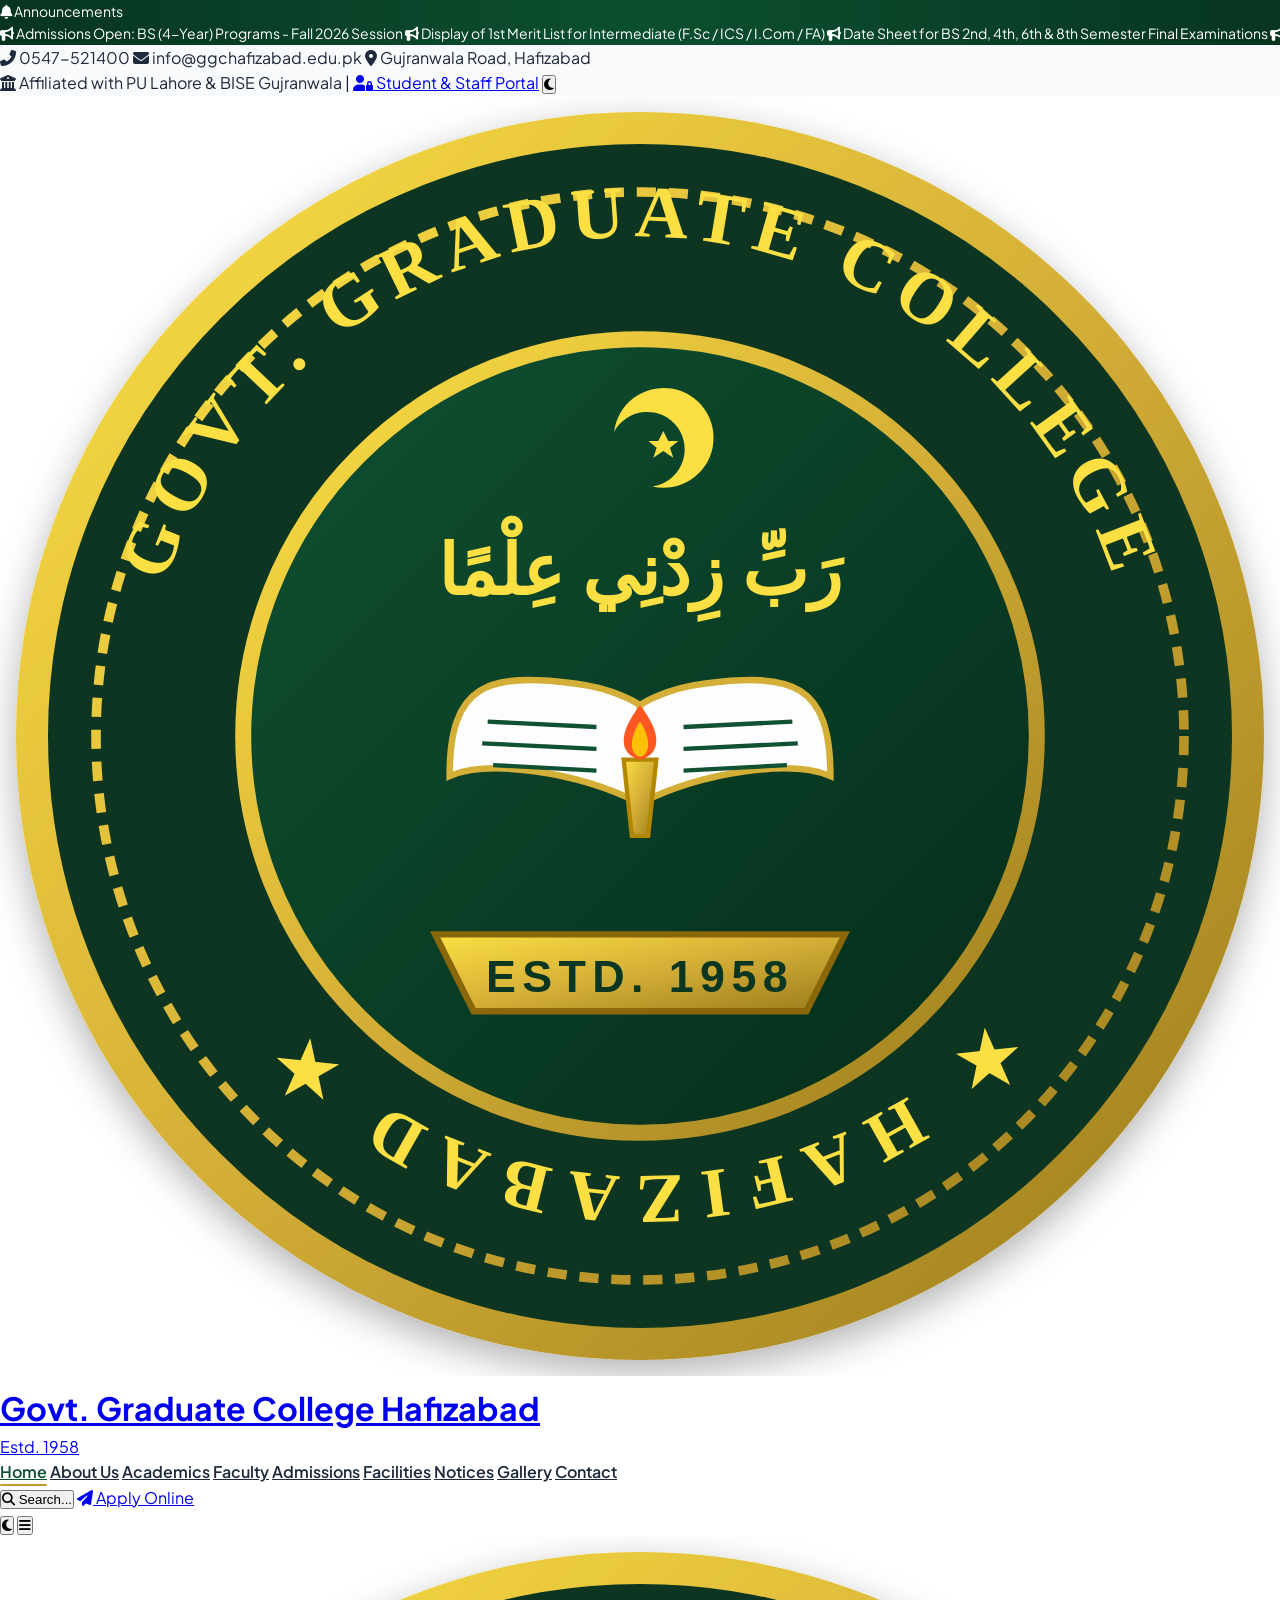
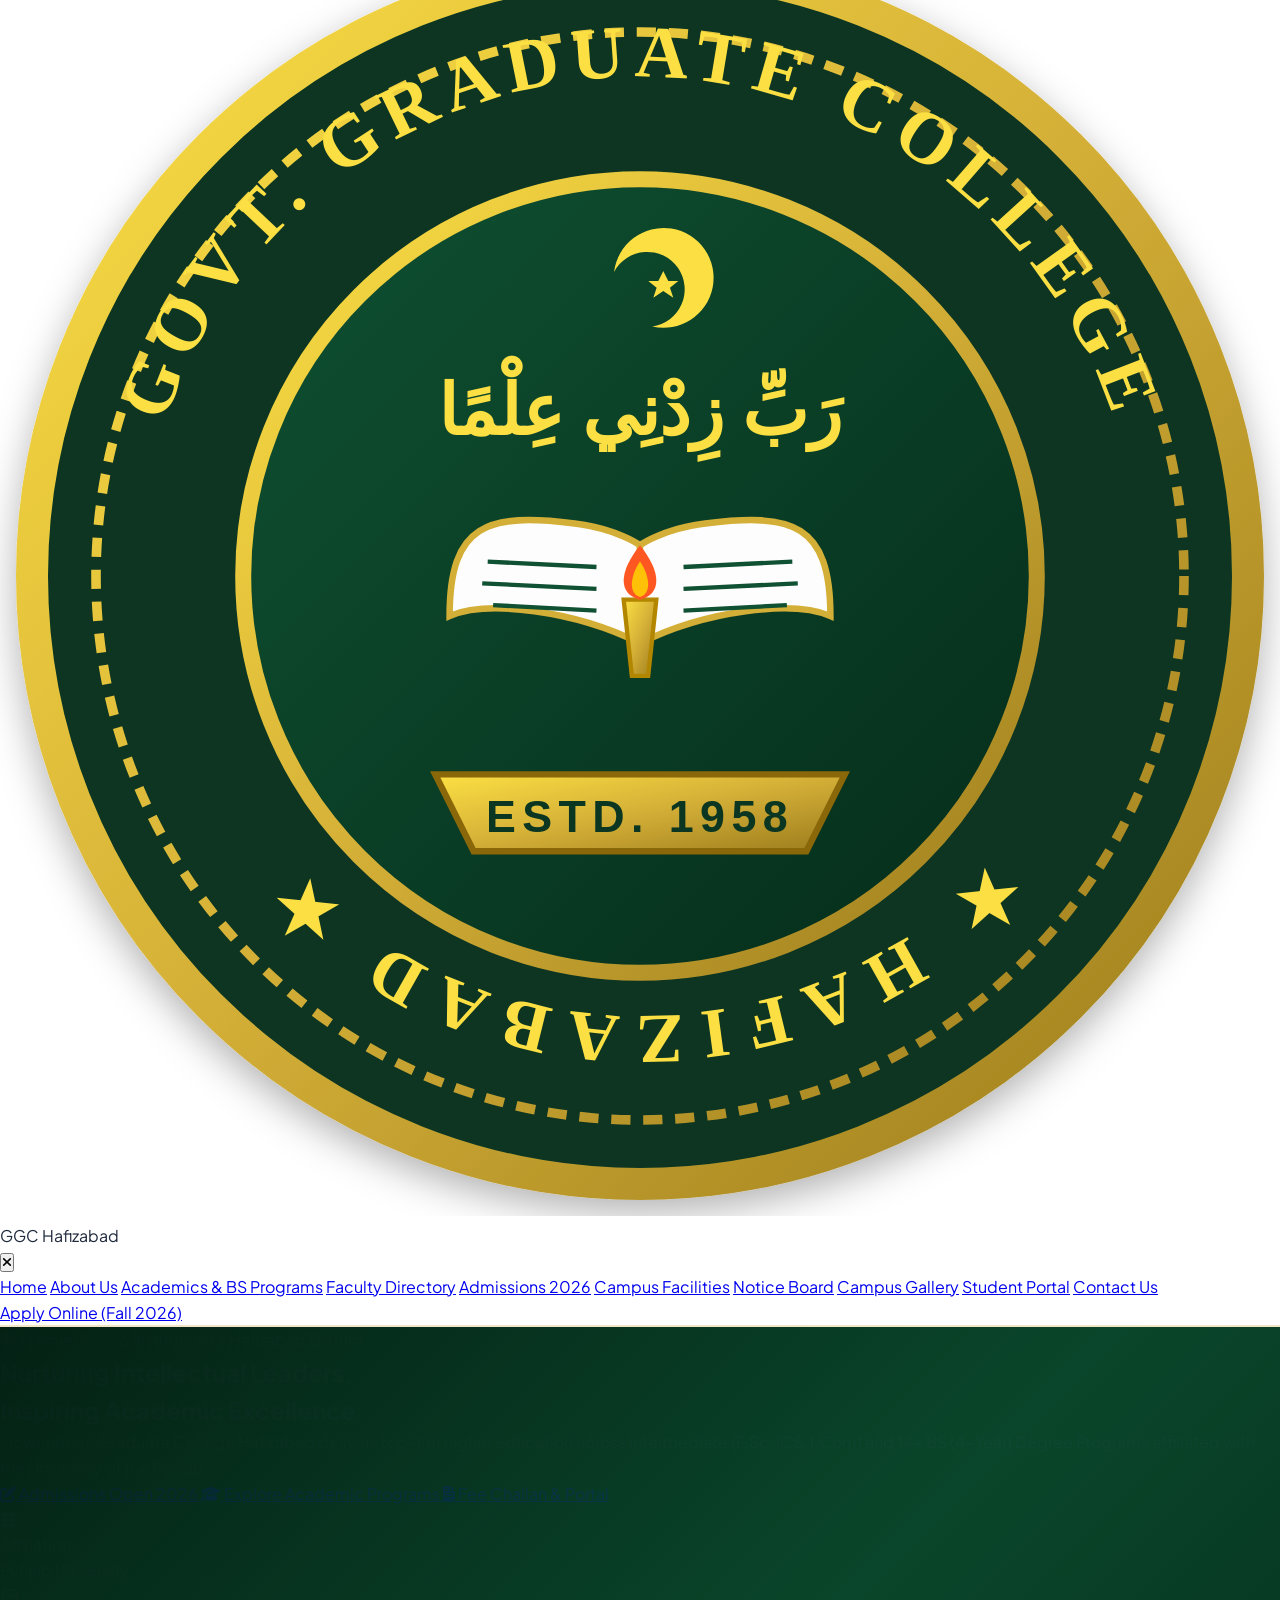
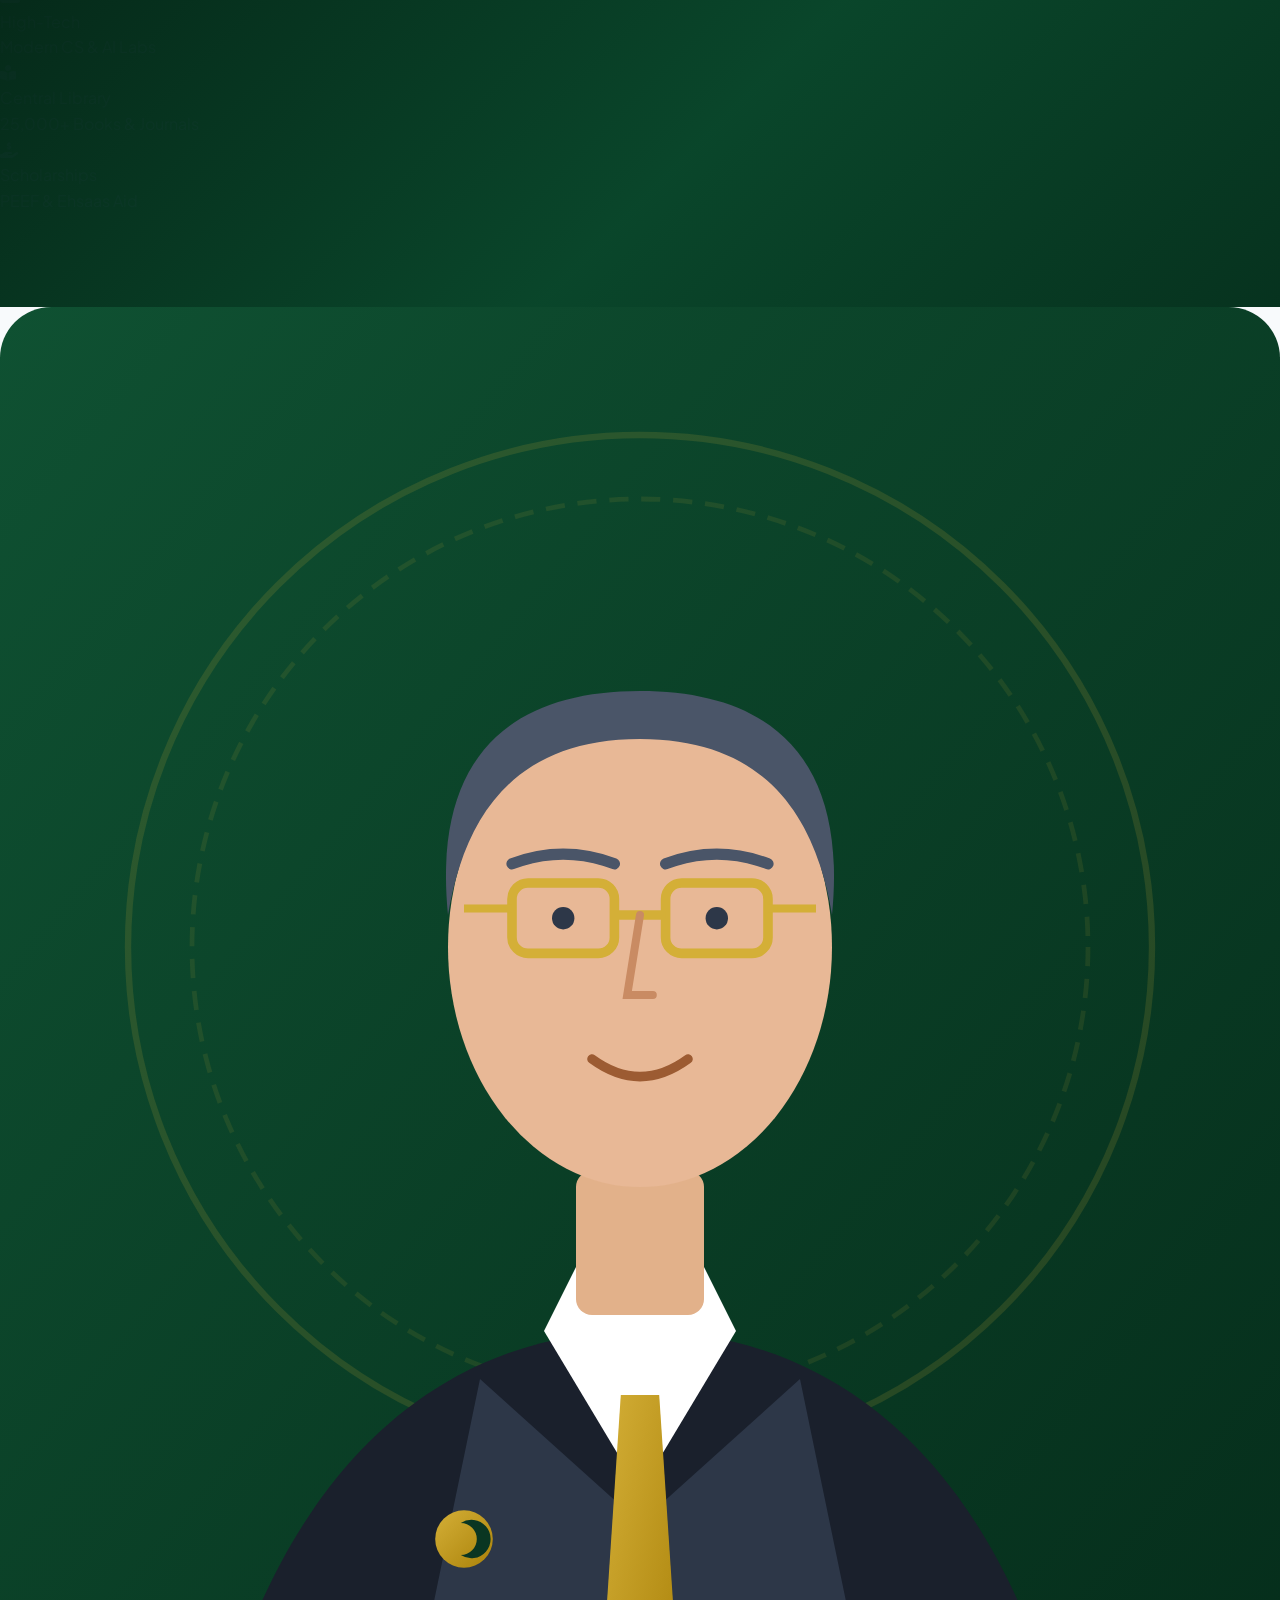
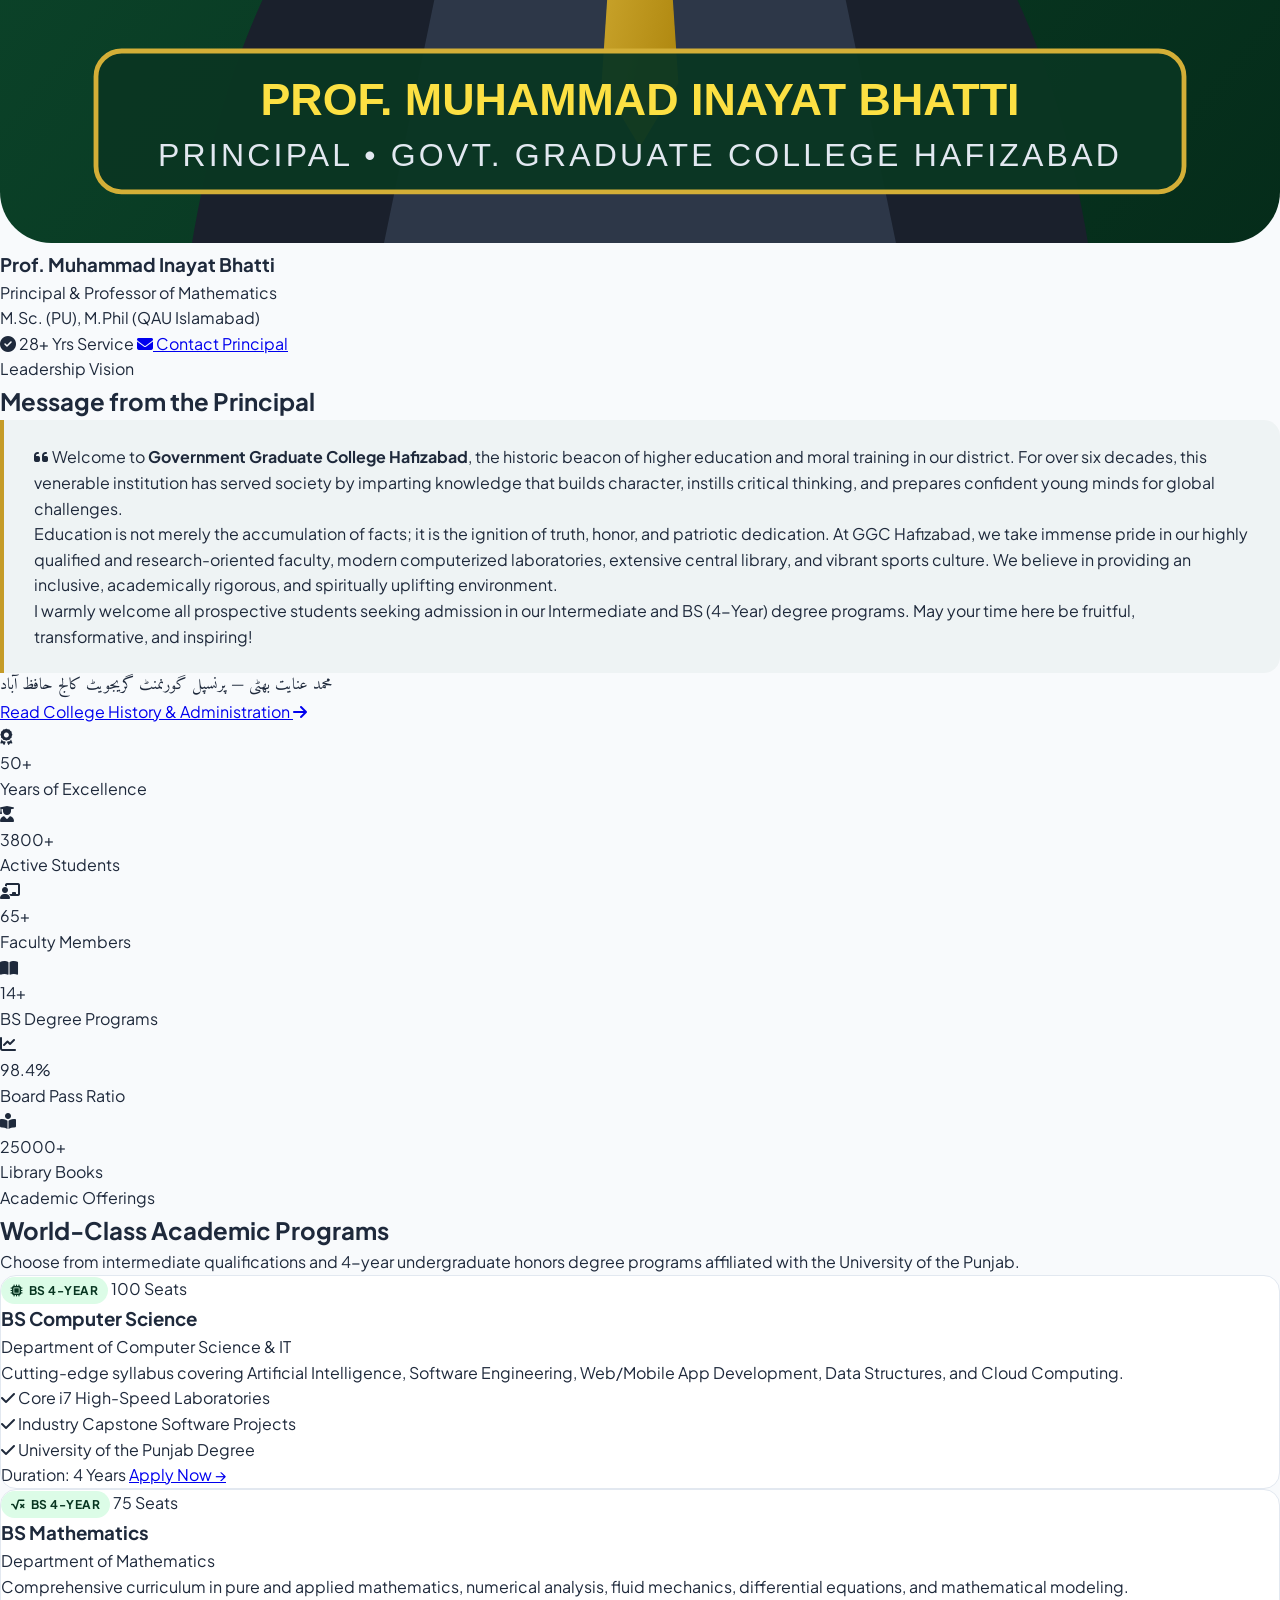
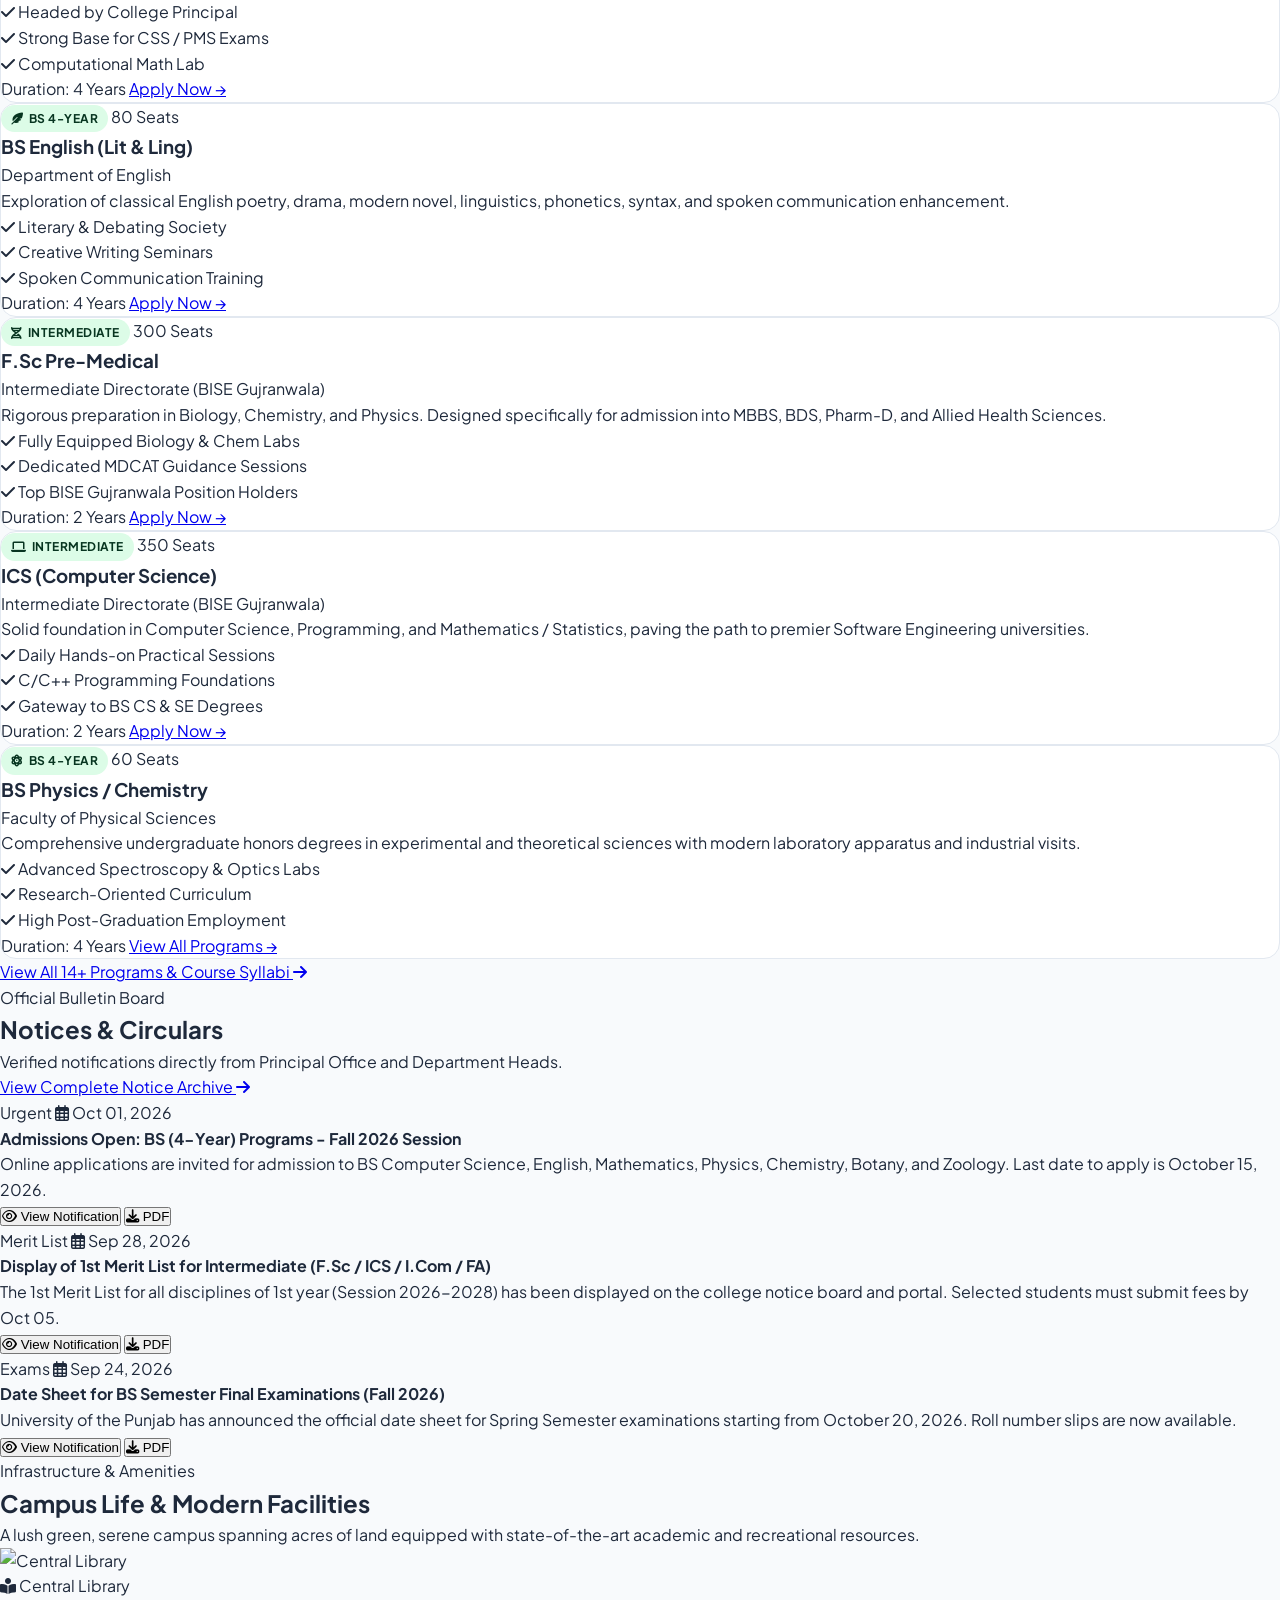
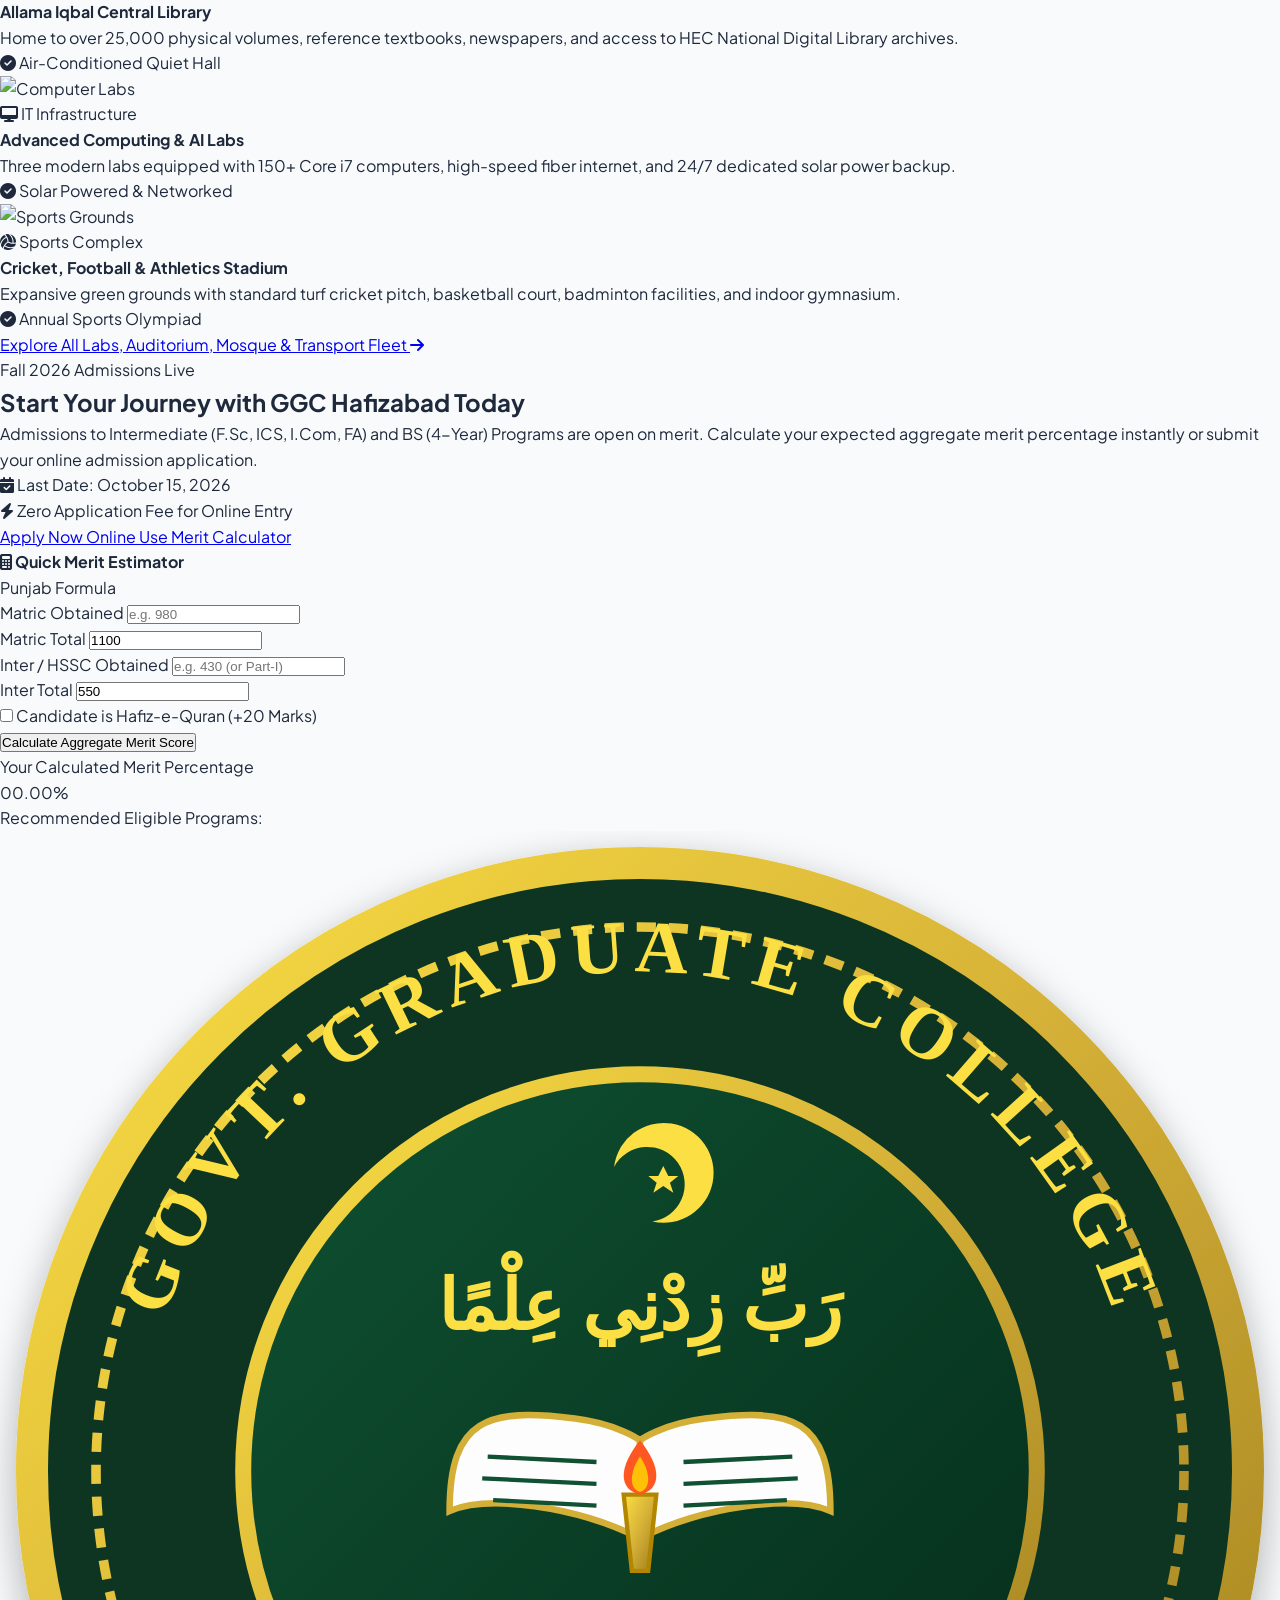
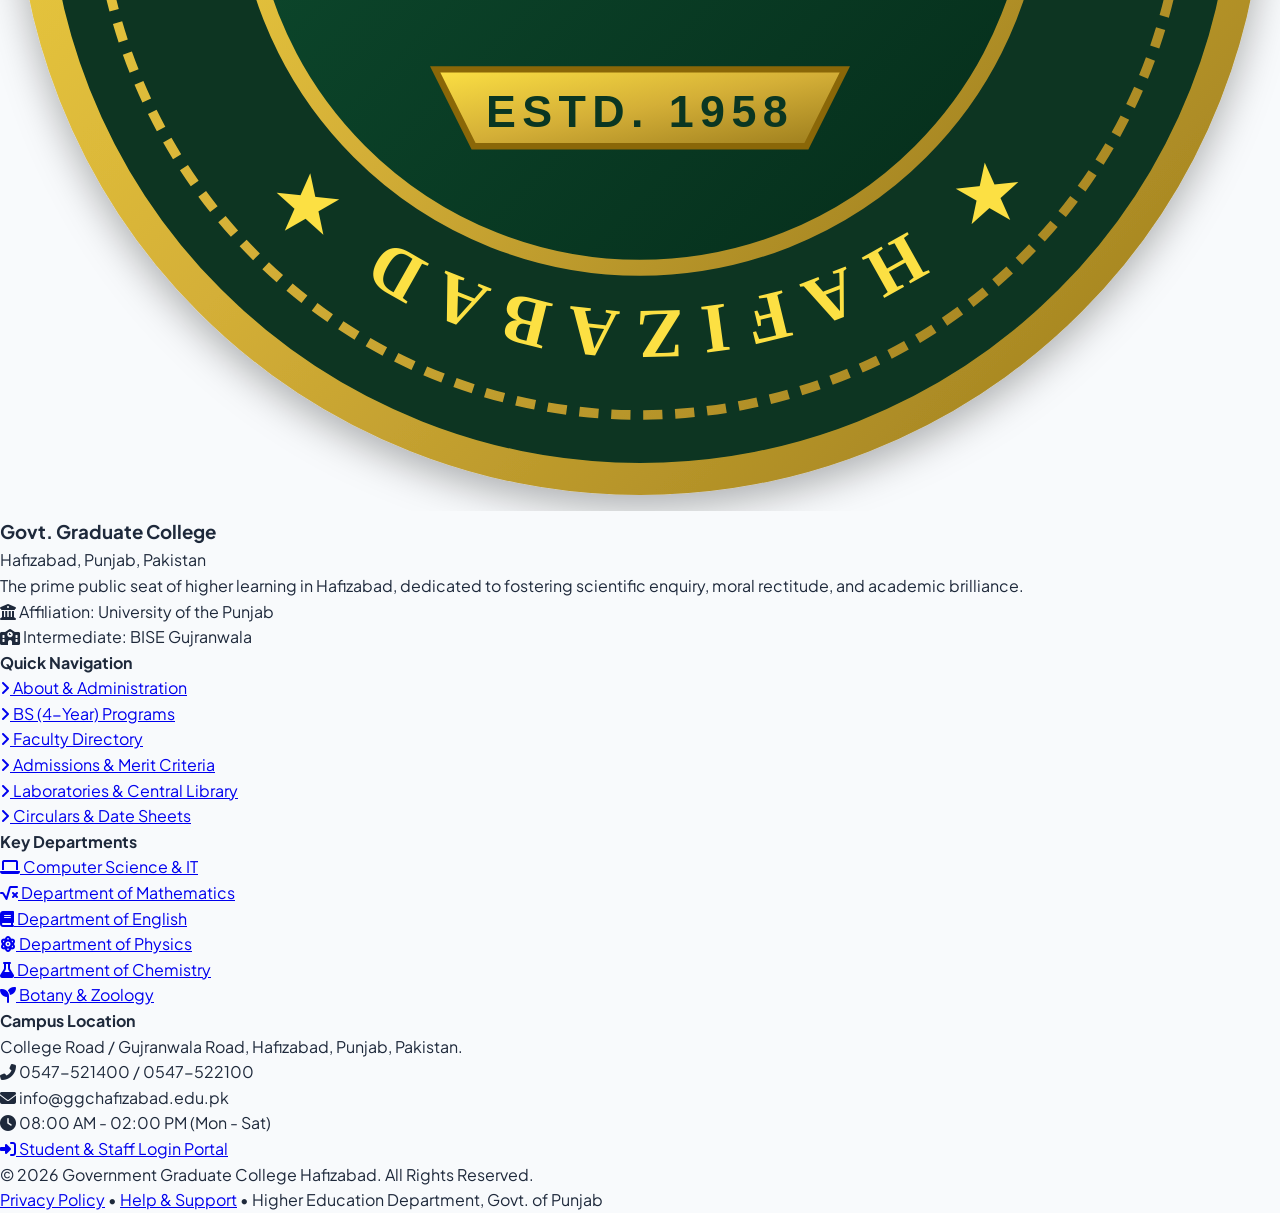
==== commit a0c0ee93: "Fix navbar single-line wrap, clean branding title, slow marquee, and enhance search button" ====
--- a/index.html
+++ b/index.html
@@ -80,43 +80,41 @@
       <div class="flex items-center justify-between h-20">
         
         <!-- College Identity (Logo & Title) -->
-        <a href="index.html" class="flex items-center gap-3.5 group">
+        <a href="index.html" class="flex items-center gap-3.5 group shrink-0">
           <img src="assets/images/logo.svg" alt="Govt. Graduate College Hafizabad Logo" class="w-14 h-14 sm:w-16 sm:h-16 group-hover:scale-105 transition duration-300">
           <div>
-            <div class="text-xs uppercase font-extrabold tracking-widest text-clggreen dark:text-emerald-400 font-sans">
-              Govt. of the Punjab
-            </div>
             <h1 class="text-base sm:text-lg md:text-xl font-black text-slate-900 dark:text-white tracking-tight leading-tight">
               Govt. Graduate College Hafizabad
             </h1>
-            <p class="text-xs font-semibold text-slate-500 dark:text-slate-400 urdu-font">
-              حکومتی گریجویٹ کالج حافظ آباد • <span class="font-sans text-[11px]">Estd. 1958</span>
+            <p class="text-xs font-bold text-clggreen dark:text-clggold tracking-widest uppercase">
+              Estd. 1958
             </p>
           </div>
         </a>
 
         <!-- Desktop Navigation Menu -->
-        <nav class="hidden lg:flex items-center gap-6 text-sm">
-          <a href="index.html" class="nav-link">Home</a>
-          <a href="about.html" class="nav-link">About Us</a>
-          <a href="academics.html" class="nav-link">Academics</a>
-          <a href="faculty.html" class="nav-link">Faculty</a>
-          <a href="admissions.html" class="nav-link">Admissions</a>
-          <a href="facilities.html" class="nav-link">Facilities</a>
-          <a href="notices.html" class="nav-link">Notices</a>
-          <a href="gallery.html" class="nav-link">Gallery</a>
-          <a href="contact.html" class="nav-link">Contact</a>
+        <nav class="hidden lg:flex items-center gap-4 xl:gap-6 text-sm">
+          <a href="index.html" class="nav-link whitespace-nowrap">Home</a>
+          <a href="about.html" class="nav-link whitespace-nowrap">About Us</a>
+          <a href="academics.html" class="nav-link whitespace-nowrap">Academics</a>
+          <a href="faculty.html" class="nav-link whitespace-nowrap">Faculty</a>
+          <a href="admissions.html" class="nav-link whitespace-nowrap">Admissions</a>
+          <a href="facilities.html" class="nav-link whitespace-nowrap">Facilities</a>
+          <a href="notices.html" class="nav-link whitespace-nowrap">Notices</a>
+          <a href="gallery.html" class="nav-link whitespace-nowrap">Gallery</a>
+          <a href="contact.html" class="nav-link whitespace-nowrap">Contact</a>
         </nav>
 
         <!-- Right Side Quick Actions -->
-        <div class="hidden sm:flex items-center gap-3">
-          <button id="quick-search-trigger" class="px-3 py-2 text-xs font-semibold bg-slate-100 dark:bg-slate-800 text-slate-700 dark:text-slate-300 rounded-lg hover:bg-slate-200 transition flex items-center gap-2 border border-slate-200 dark:border-slate-700">
-            <i class="fas fa-search text-clggreen dark:text-clggold"></i>
-            <span>Search</span>
-            <kbd class="hidden md:inline-block bg-white dark:bg-slate-900 border text-[10px] px-1.5 py-0.5 rounded shadow-xs font-mono">Ctrl K</kbd>
+        <div class="hidden sm:flex items-center gap-3 shrink-0">
+          <button id="quick-search-trigger" class="group px-3.5 py-1.5 text-xs font-semibold bg-slate-100 hover:bg-emerald-50/80 dark:bg-slate-800 dark:hover:bg-slate-700/80 text-slate-600 hover:text-clggreen dark:text-slate-300 dark:hover:text-amber-300 rounded-full border border-slate-200 dark:border-slate-700 hover:border-emerald-600/40 dark:hover:border-amber-400/40 shadow-xs hover:shadow transition-all duration-200 flex items-center gap-2">
+            <span class="w-6 h-6 rounded-full bg-white dark:bg-slate-900 flex items-center justify-center shadow-xs text-clggreen dark:text-clggold group-hover:scale-110 transition-transform">
+              <i class="fas fa-search text-[11px]"></i>
+            </span>
+            <span class="font-medium pr-1">Search...</span>
           </button>
           
-          <a href="admissions.html" class="px-4 py-2 text-xs font-bold bg-clggreen hover:bg-clggreen-dark text-white rounded-lg shadow-md hover:shadow-lg transition duration-200 flex items-center gap-1.5 border border-clggold/40">
+          <a href="admissions.html" class="px-4 py-2 text-xs font-bold bg-clggreen hover:bg-clggreen-dark text-white rounded-lg shadow-md hover:shadow-lg transition duration-200 flex items-center gap-1.5 border border-clggold/40 whitespace-nowrap">
             <i class="fas fa-paper-plane text-clggold"></i>
             <span>Apply Online</span>
           </a>
--- a/assets/css/style.css
+++ b/assets/css/style.css
@@ -120,7 +120,7 @@
 
 .marquee-content {
   display: inline-block;
-  animation: marqueeAnimation 32s linear infinite;
+  animation: marqueeAnimation 65s linear infinite;
 }
 .marquee-content:hover {
   animation-play-state: paused;
@@ -147,6 +147,7 @@
   position: relative;
   font-weight: 600;
   color: var(--text-main);
+  white-space: nowrap;
   transition: var(--transition-normal);
 }
 .nav-link:hover, .nav-link.active {
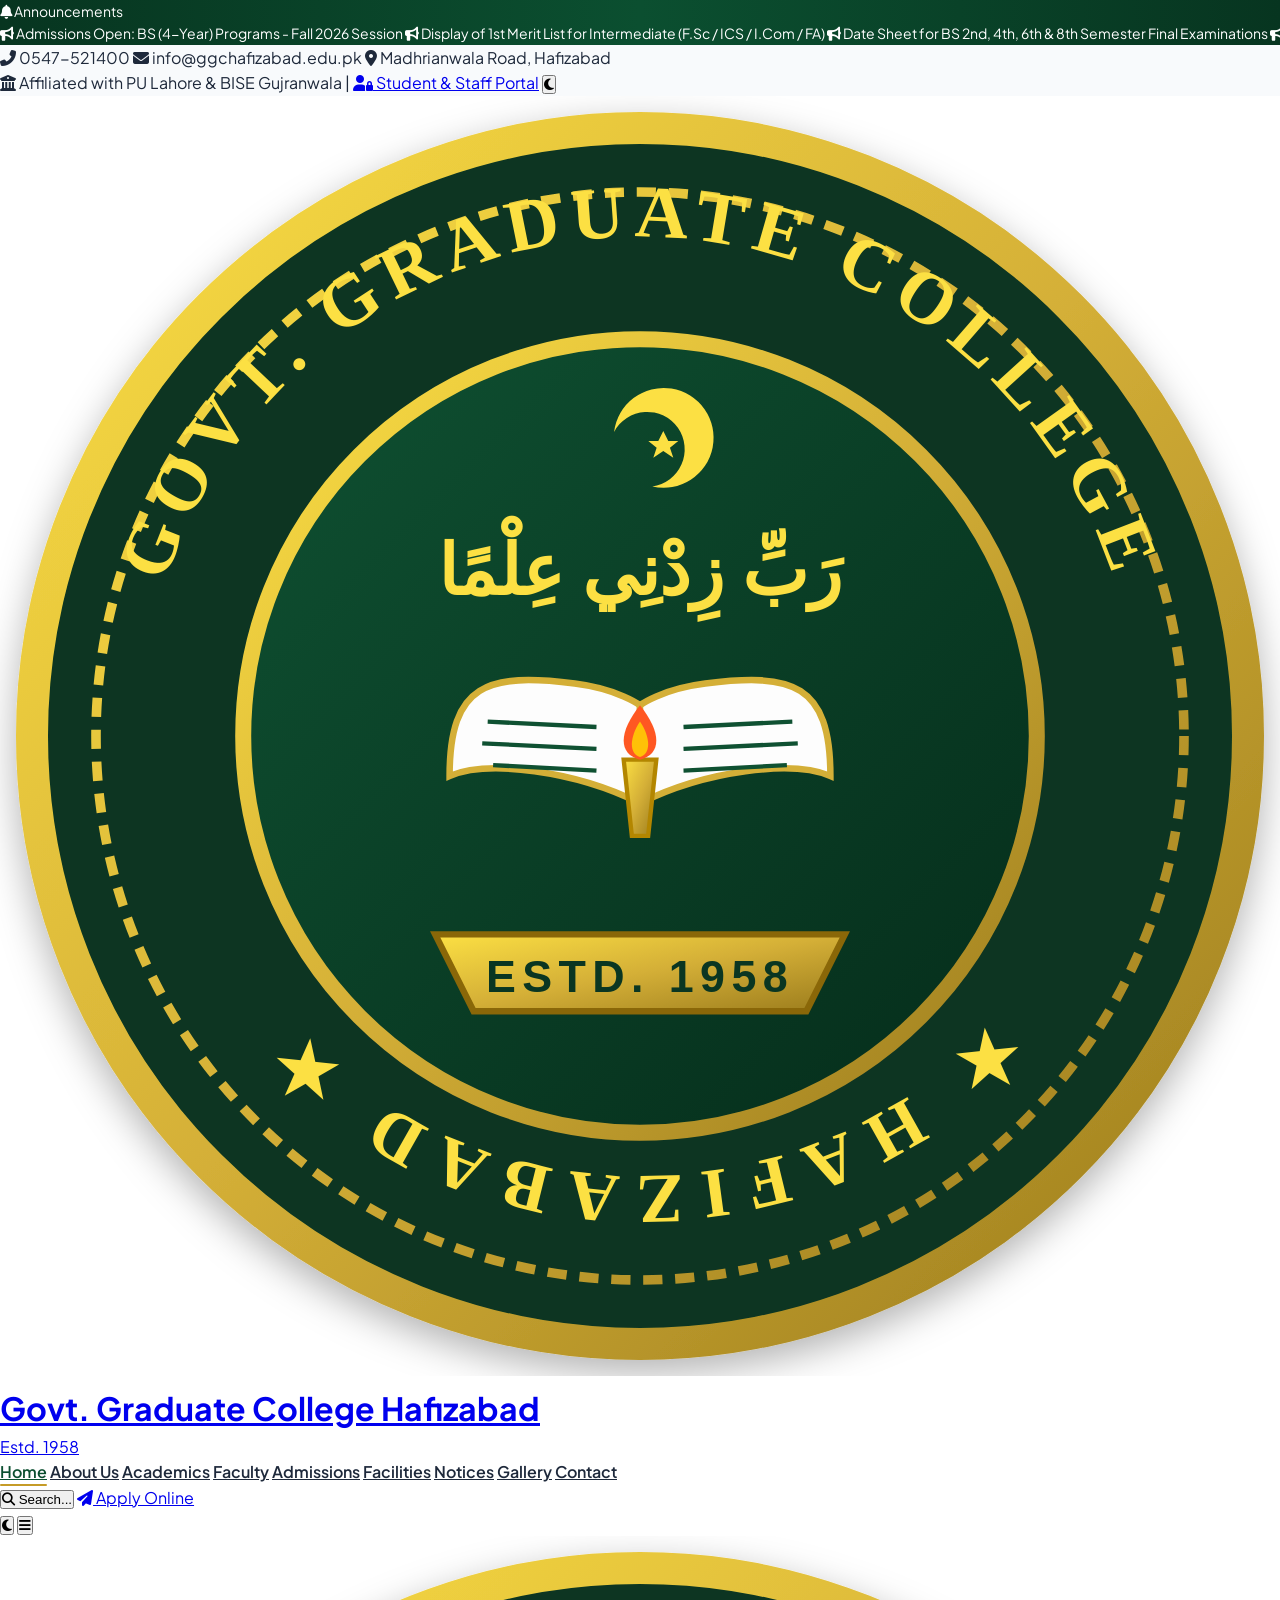
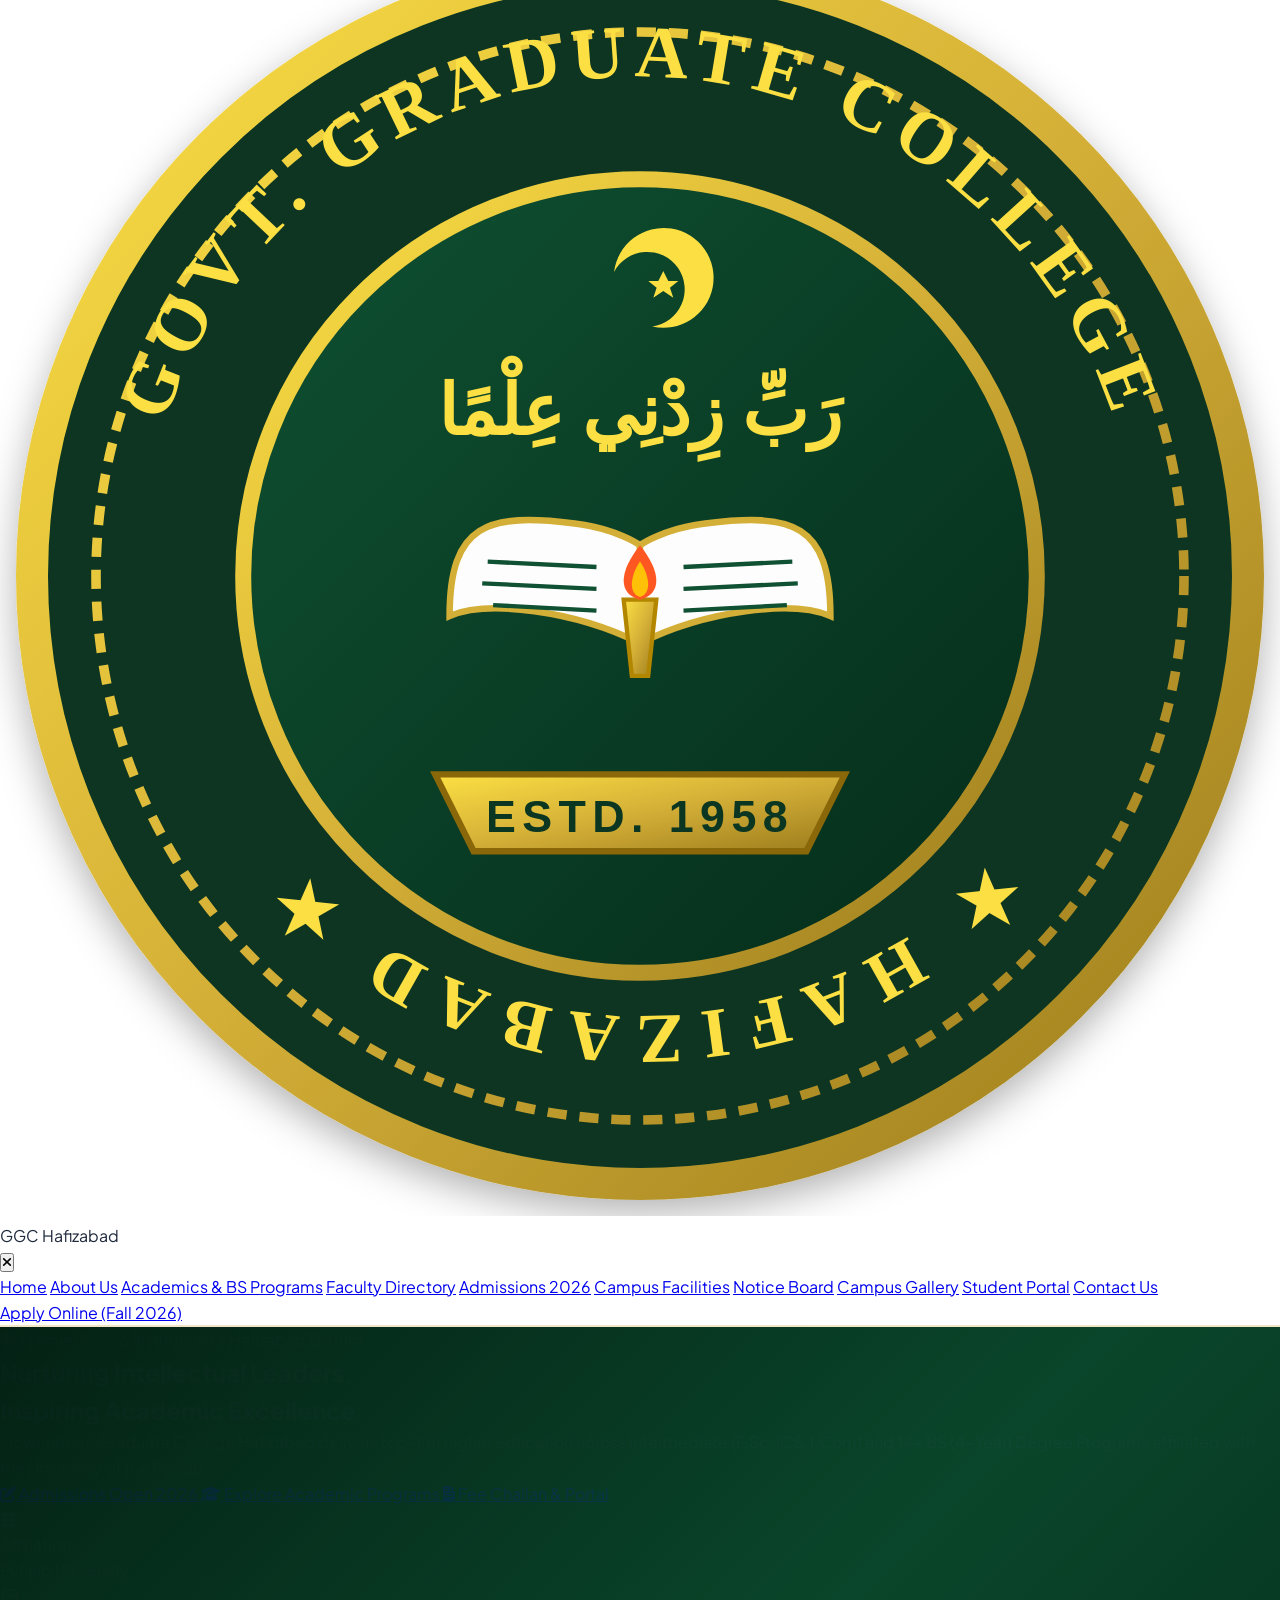
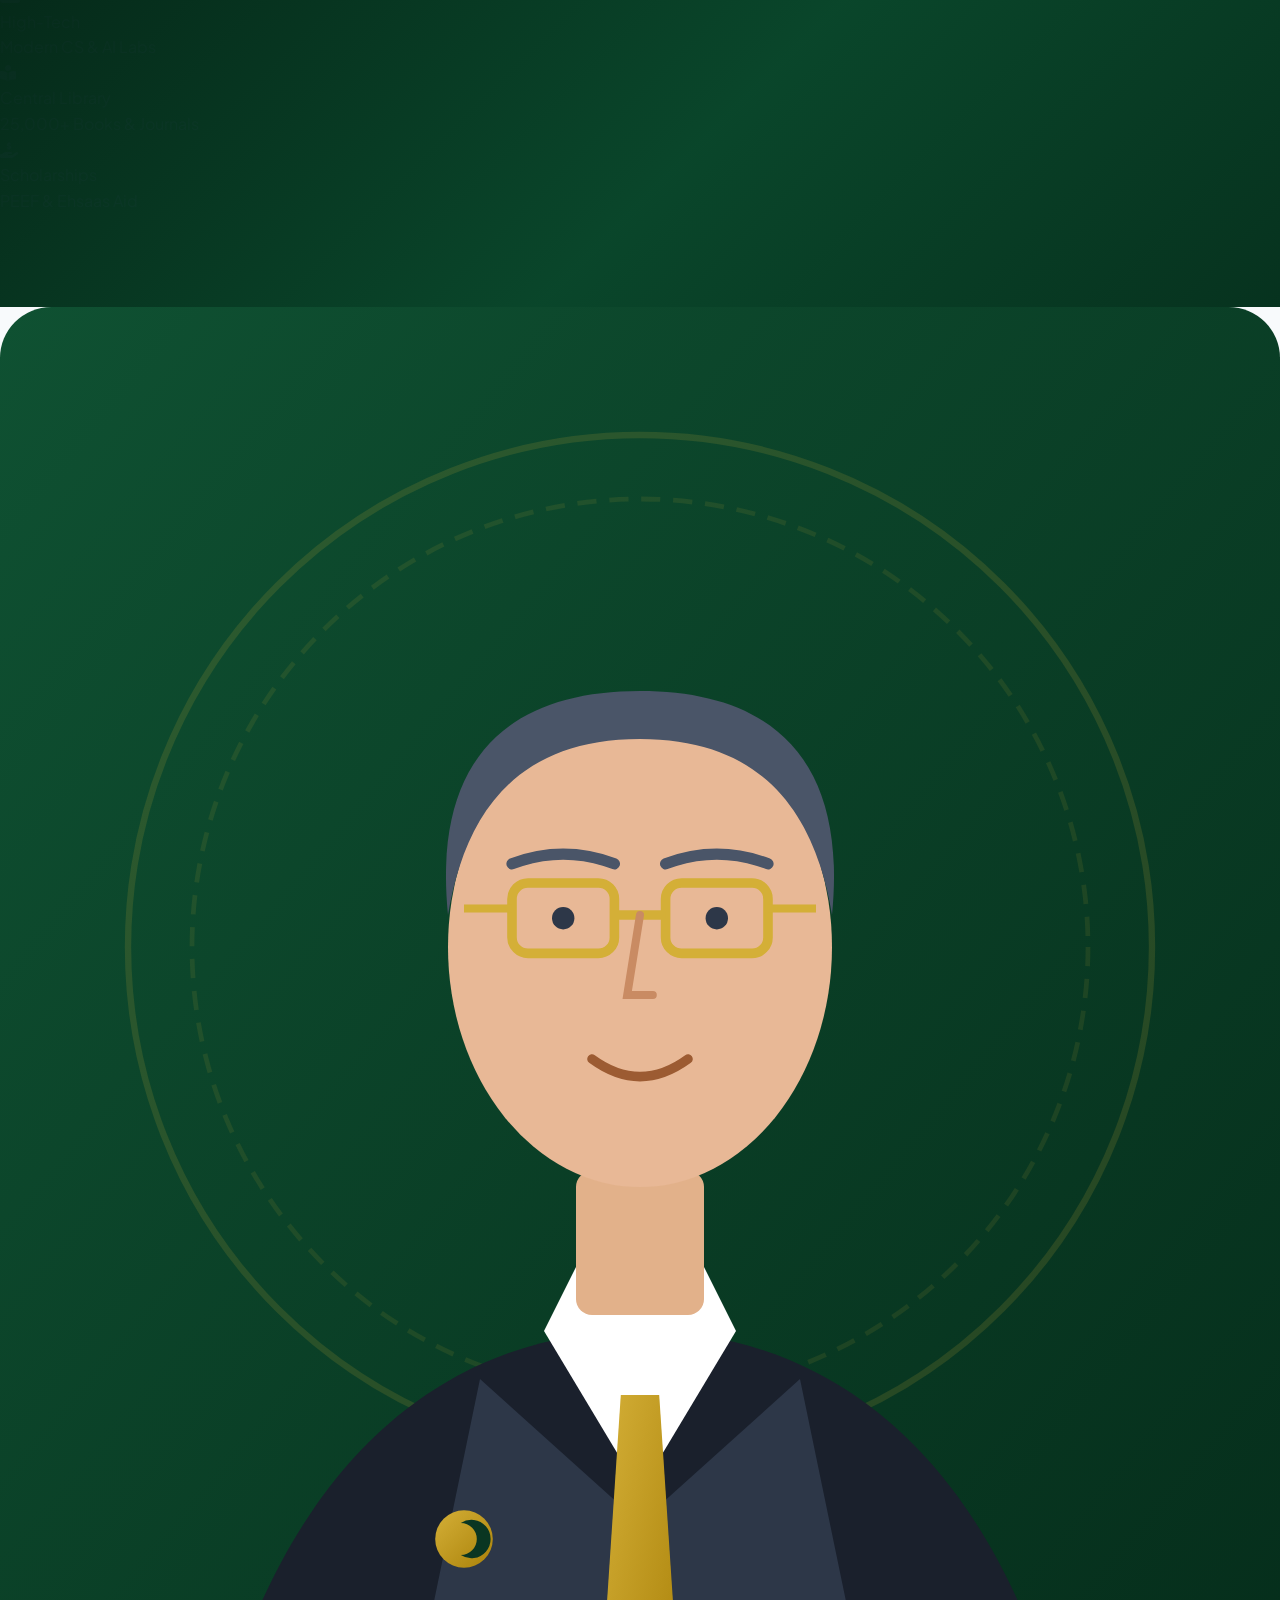
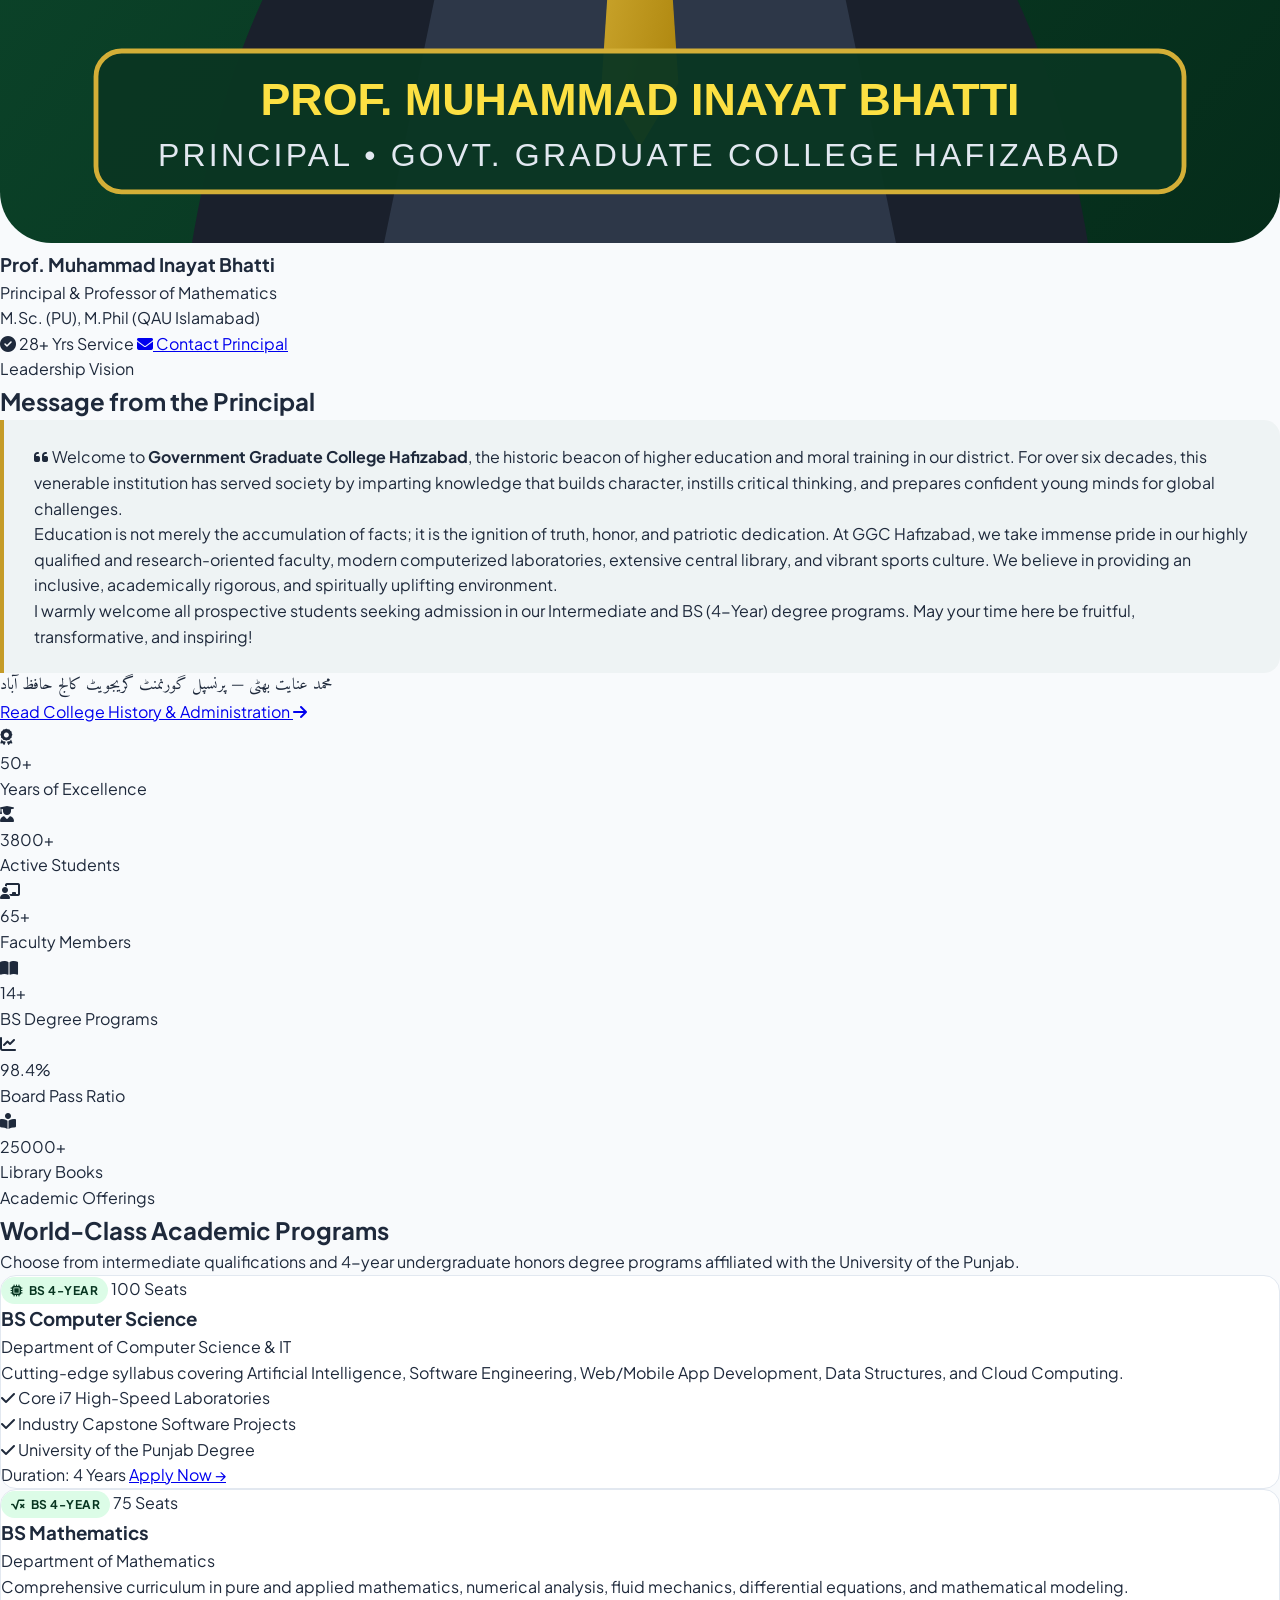
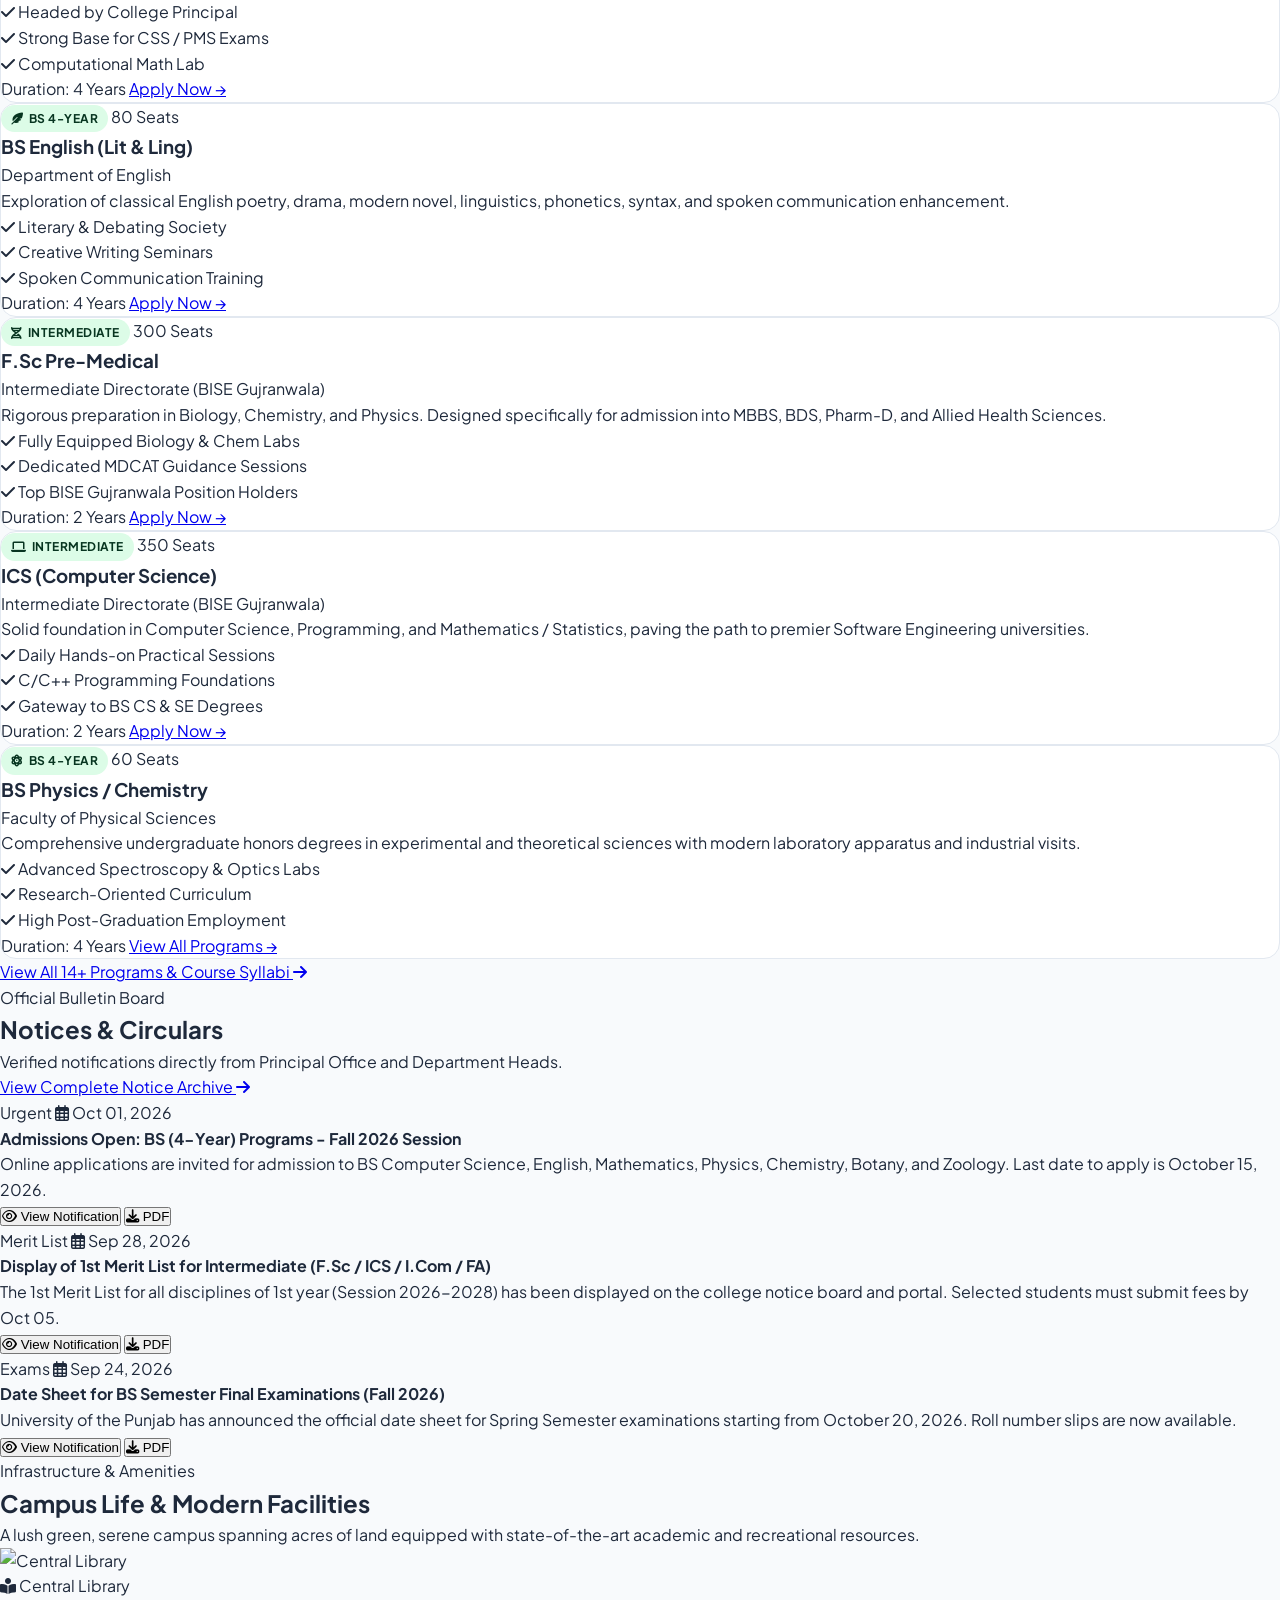
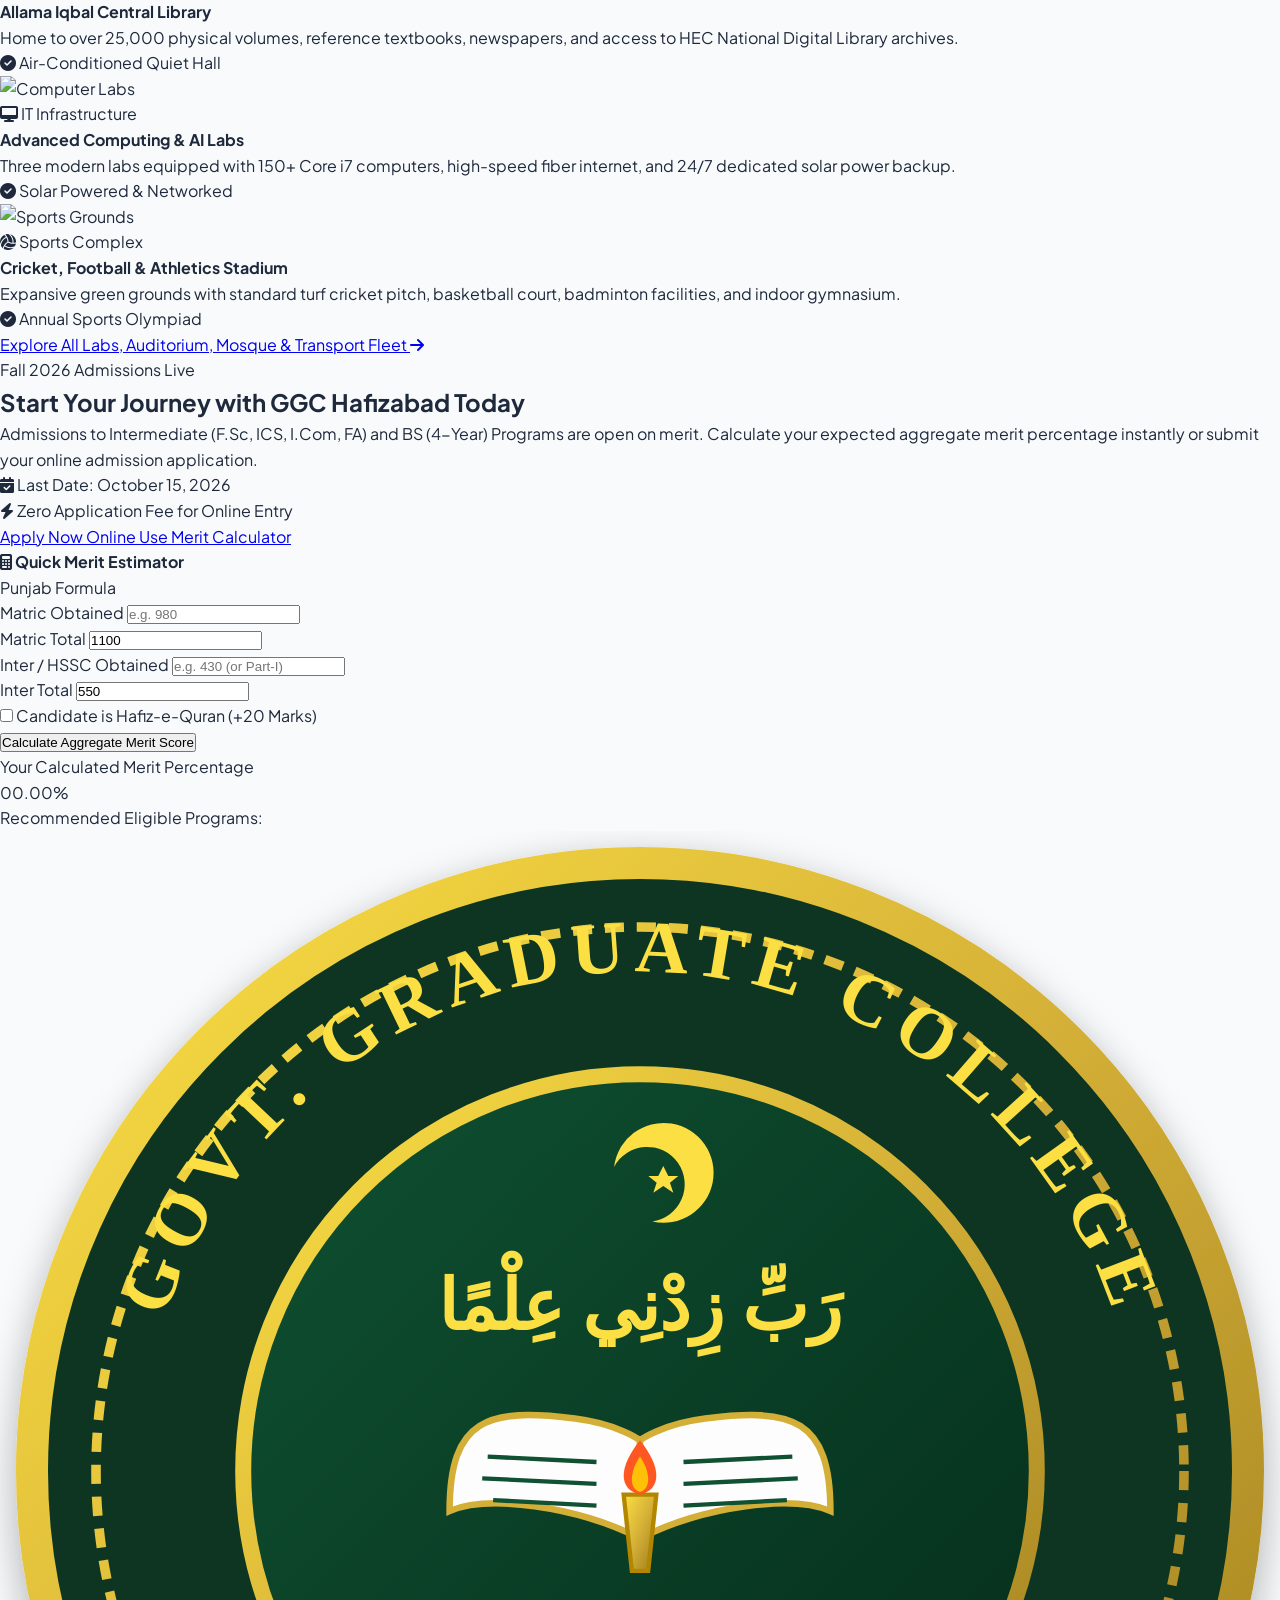
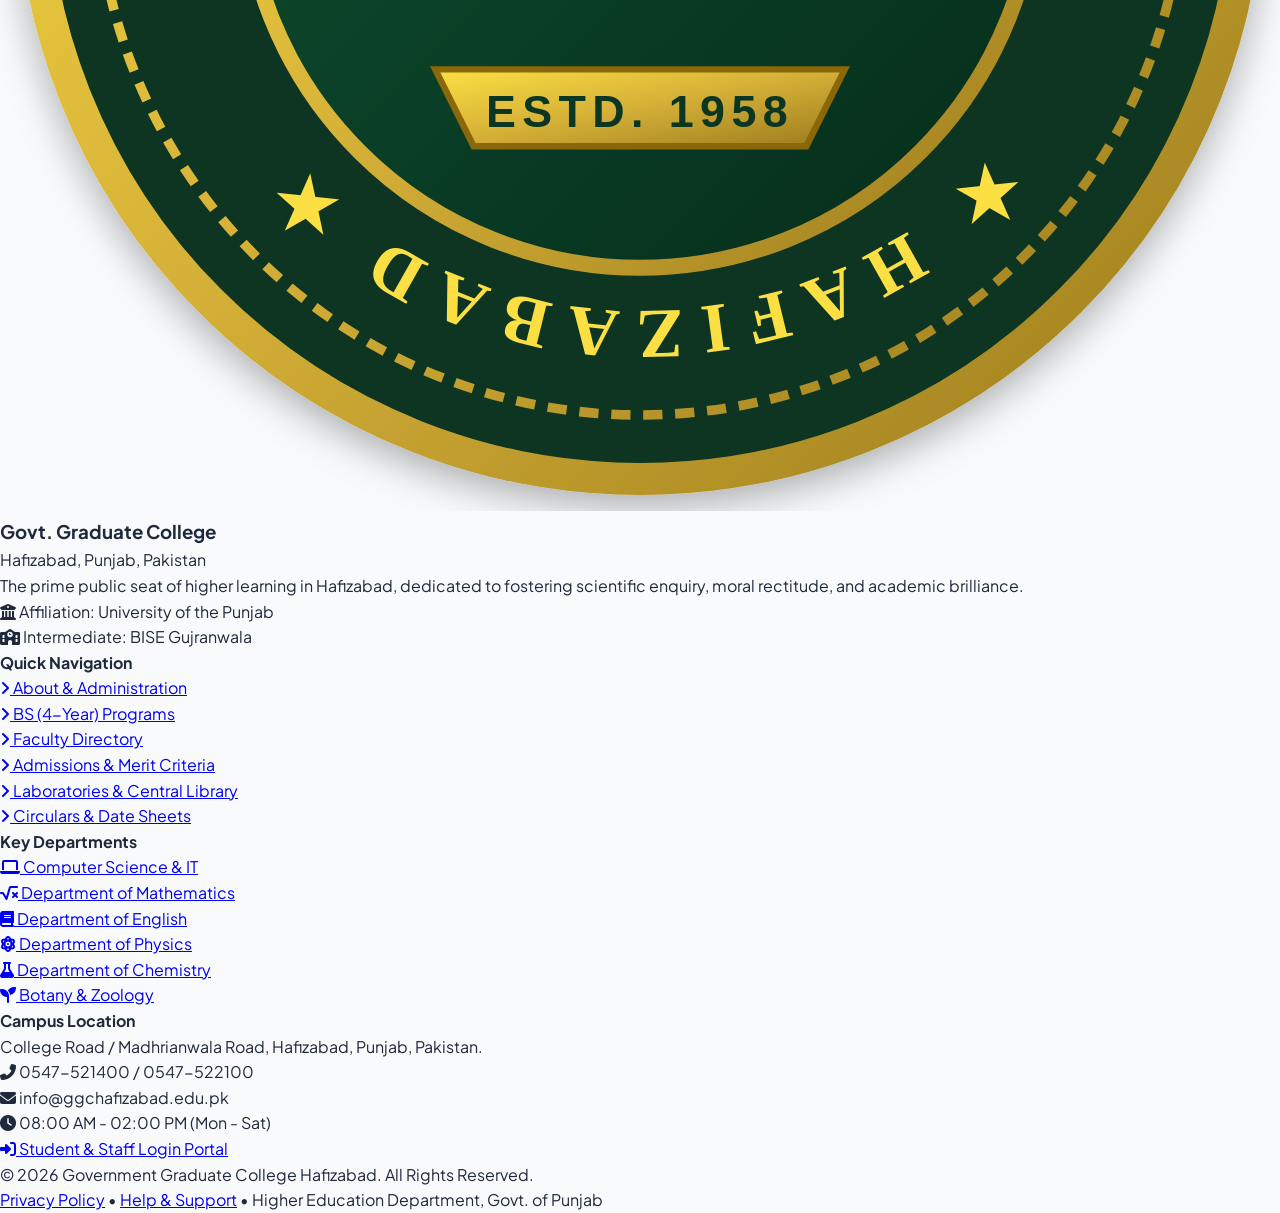
==== commit bf707b65: "Update college location to Madhrianwala Road and add spacing between college logo and Home nav tab" ====
--- a/index.html
+++ b/index.html
@@ -61,7 +61,7 @@
       <div class="flex items-center gap-6">
         <span class="flex items-center gap-1.5"><i class="fas fa-phone-alt text-clggold"></i> 0547-521400</span>
         <span class="flex items-center gap-1.5"><i class="fas fa-envelope text-clggold"></i> info@ggchafizabad.edu.pk</span>
-        <span class="flex items-center gap-1.5"><i class="fas fa-map-marker-alt text-clggold"></i> Gujranwala Road, Hafizabad</span>
+        <span class="flex items-center gap-1.5"><i class="fas fa-map-marker-alt text-clggold"></i> Madhrianwala Road, Hafizabad</span>
       </div>
       <div class="flex items-center gap-5">
         <span class="text-emerald-300 font-semibold"><i class="fas fa-university mr-1"></i> Affiliated with PU Lahore & BISE Gujranwala</span>
@@ -80,7 +80,7 @@
       <div class="flex items-center justify-between h-20">
         
         <!-- College Identity (Logo & Title) -->
-        <a href="index.html" class="flex items-center gap-3.5 group shrink-0">
+        <a href="index.html" class="flex items-center gap-3.5 group shrink-0 mr-6 lg:mr-8 xl:mr-12">
           <img src="assets/images/logo.svg" alt="Govt. Graduate College Hafizabad Logo" class="w-14 h-14 sm:w-16 sm:h-16 group-hover:scale-105 transition duration-300">
           <div>
             <h1 class="text-base sm:text-lg md:text-xl font-black text-slate-900 dark:text-white tracking-tight leading-tight">
@@ -881,7 +881,7 @@
         <div>
           <h4 class="text-white text-sm font-bold uppercase tracking-wider mb-4 border-l-2 border-clggold pl-2">Campus Location</h4>
           <p class="text-xs text-slate-400 mb-3">
-            College Road / Gujranwala Road, Hafizabad, Punjab, Pakistan.
+            College Road / Madhrianwala Road, Hafizabad, Punjab, Pakistan.
           </p>
           <div class="text-xs space-y-2 text-slate-400 mb-4">
             <div><i class="fas fa-phone-alt text-clggold mr-2"></i> 0547-521400 / 0547-522100</div>
